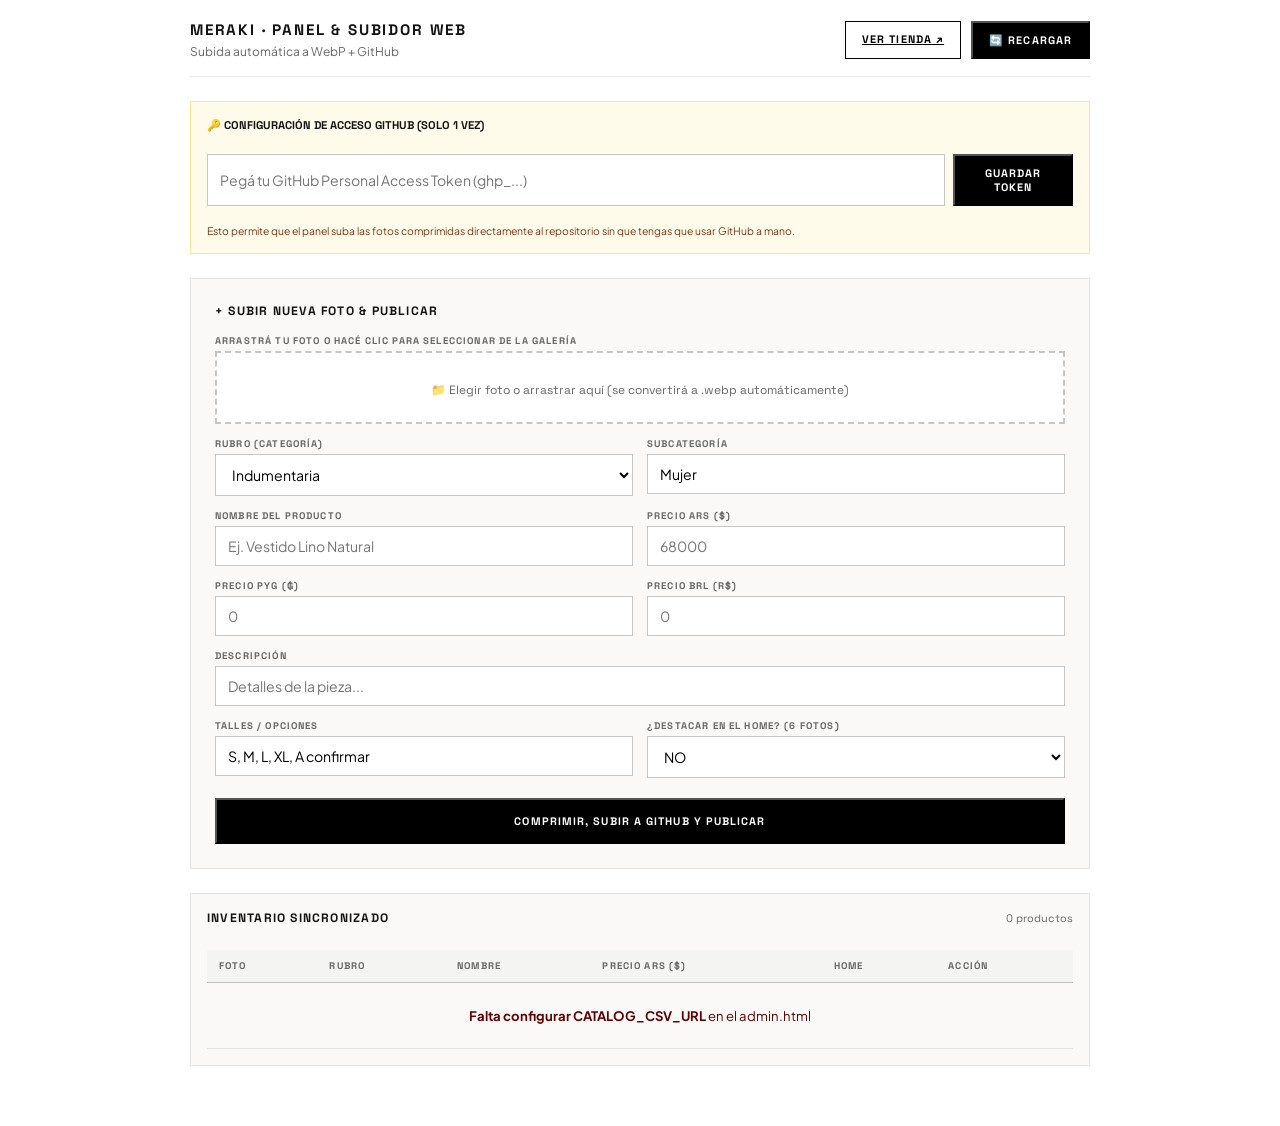
==== admin.html @ d713f6f5 "Update admin.html" ====
<!DOCTYPE html>
<html lang="es">
<head>
    <meta charset="UTF-8">
    <meta name="viewport" content="width=device-width, initial-scale=1.0, maximum-scale=1.0, user-scalable=no, viewport-fit=cover">
    <title>MeraKi Admin | Panel de Control &amp; Subidor de Fotos</title>
    <meta name="robots" content="noindex, nofollow">

    <link rel="preconnect" href="https://fonts.googleapis.com">
    <link rel="preconnect" href="https://fonts.gstatic.com" crossorigin>
    <link href="https://fonts.googleapis.com/css2?family=Plus+Jakarta+Sans:wght@400;500;600;700;800&family=Space+Grotesk:wght@500;600;700&display=swap" rel="stylesheet">

    <style>
        :root {
            --bg-canvas: #FFFFFF;
            --bg-gallery: #F4F4F3;
            --bg-ivory: #FAF9F7;
            --ink-black: #000000;
            --ink-primary: #141414;
            --ink-muted: #666666;
            --ink-light: #949494;
            --meraki-vino: #600000;
            --hairline: rgba(0, 0, 0, 0.09);
            --hairline-strong: rgba(0, 0, 0, 0.22);
            --font-sans: 'Plus Jakarta Sans', -apple-system, sans-serif;
            --font-mono: 'Space Grotesk', monospace;
            --ease-luxury: cubic-bezier(0.16, 1, 0.3, 1);
        }

        *, *::before, *::after { margin: 0; padding: 0; box-sizing: border-box; }

        body {
            font-family: var(--font-sans);
            background-color: var(--bg-canvas);
            color: var(--ink-primary);
            min-height: 100vh;
            padding: 20px 14px 60px;
        }

        .admin-shell {
            max-width: 900px;
            margin: 0 auto;
            display: flex;
            flex-direction: column;
            gap: 24px;
        }

        .admin-header {
            display: flex;
            align-items: center;
            justify-content: space-between;
            border-bottom: 1px solid var(--hairline);
            padding-bottom: 16px;
        }

        .admin-title {
            font-family: var(--font-mono);
            font-size: 0.95rem;
            font-weight: 700;
            letter-spacing: 0.12em;
            text-transform: uppercase;
        }

        .admin-actions-top { display: flex; gap: 10px; }

        .btn-admin-action {
            font-family: var(--font-mono);
            font-size: 0.68rem;
            font-weight: 700;
            letter-spacing: 0.1em;
            text-transform: uppercase;
            padding: 10px 16px;
            background: var(--ink-black);
            color: #FFFFFF;
            cursor: pointer;
            transition: background 0.2s;
        }
        .btn-admin-action:hover { background: var(--meraki-vino); }
        .btn-admin-outline {
            background: transparent;
            color: var(--ink-black);
            border: 1px solid var(--ink-black);
        }
        .btn-admin-outline:hover { background: var(--bg-gallery); }

        .admin-card {
            background: var(--bg-ivory);
            border: 1px solid var(--hairline);
            padding: 24px;
            display: flex;
            flex-direction: column;
            gap: 16px;
        }

        .form-grid-admin {
            display: grid;
            grid-template-columns: 1fr;
            gap: 14px;
        }
        @media (min-width: 640px) {
            .form-grid-admin { grid-template-columns: 1fr 1fr; }
        }
        .form-group-full { grid-column: 1 / -1; }

        .admin-label {
            font-family: var(--font-mono);
            font-size: 0.60rem;
            font-weight: 700;
            letter-spacing: 0.12em;
            text-transform: uppercase;
            color: var(--ink-muted);
            margin-bottom: 4px;
            display: block;
        }

        .admin-input {
            width: 100%;
            border: 1px solid var(--hairline-strong);
            background: #FFFFFF;
            padding: 10px 12px;
            font-family: var(--font-sans);
            font-size: 0.88rem;
            color: var(--ink-black);
            outline: none;
        }
        .admin-input:focus { border-color: var(--meraki-vino); }

        /* ARRASTRADOR DE FOTOS (DROPZONE) */
        .dropzone-box {
            border: 2px dashed var(--hairline-strong);
            background: #FFFFFF;
            padding: 24px;
            text-align: center;
            cursor: pointer;
            position: relative;
            transition: border-color 0.2s, background 0.2s;
        }
        .dropzone-box:hover { border-color: var(--ink-black); background: var(--bg-gallery); }
        .dropzone-box input[type="file"] {
            position: absolute; inset: 0; opacity: 0; cursor: pointer; width: 100%; height: 100%;
        }

        .products-table-wrap { width: 100%; overflow-x: auto; }
        .admin-table { width: 100%; border-collapse: collapse; font-size: 0.82rem; text-align: left; }
        .admin-table th {
            font-family: var(--font-mono); font-size: 0.60rem; letter-spacing: 0.12em; text-transform: uppercase;
            background: var(--bg-gallery); color: var(--ink-muted); padding: 10px 12px; border-bottom: 1px solid var(--hairline-strong);
        }
        .admin-table td { padding: 12px; border-bottom: 1px solid var(--hairline); vertical-align: middle; }
        .thumb-preview { width: 44px; height: 56px; object-fit: cover; background: var(--bg-gallery); }
        .table-input { border: 1px solid transparent; background: transparent; font-family: inherit; font-size: inherit; color: inherit; width: 100%; padding: 4px; }
        .table-input:focus { background: #FFFFFF; border-color: var(--meraki-vino); outline: none; }

        .toast-msg {
            position: fixed; bottom: 20px; right: 20px; background: var(--ink-black); color: #FFFFFF;
            padding: 12px 20px; font-family: var(--font-mono); font-size: 0.70rem; font-weight: 700;
            letter-spacing: 0.1em; text-transform: uppercase; z-index: 9999; opacity: 0; transform: translateY(15px); transition: all 0.25s ease;
        }
        .toast-msg.show { opacity: 1; transform: translateY(0); }
    </style>
</head>
<body>

    <main class="admin-shell">
        <header class="admin-header">
            <div>
                <h1 class="admin-title">MeraKi · Panel &amp; Subidor Web</h1>
                <span style="font-size: 0.75rem; color: var(--ink-muted);">Subida automática a WebP + GitHub</span>
            </div>
            <div class="admin-actions-top">
                <a href="index.html" class="btn-admin-action btn-admin-outline" target="_blank">Ver Tienda ↗</a>
                <button class="btn-admin-action" onclick="fetchCatalogData()">🔄 Recargar</button>
            </div>
        </header>

        <!-- CONFIGURACIÓN DE TOKEN (SE GUARDA EN EL NAVEGADOR DE LA DUEÑA) -->
        <section class="admin-card" style="padding: 16px; background: #FFFBEB; border-color: #FDE68A;">
            <h3 style="font-family: var(--font-mono); font-size: 0.70rem; text-transform: uppercase; margin-bottom: 6px;">🔑 Configuración de Acceso GitHub (Solo 1 vez)</h3>
            <div style="display: flex; gap: 8px;">
                <input type="password" id="ghTokenInput" class="admin-input" placeholder="Pegá tu GitHub Personal Access Token (ghp_...)" style="background: #FFFFFF;">
                <button class="btn-admin-action" onclick="saveGhToken()">Guardar Token</button>
            </div>
            <span style="font-size: 0.65rem; color: #78350F; margin-top: 2px; display: block;">Esto permite que el panel suba las fotos comprimidas directamente al repositorio sin que tengas que usar GitHub a mano.</span>
        </section>

        <!-- FORMULARIO CON ARRASTRADOR DE FOTOS Y COMPRESIÓN A WEBP -->
        <section class="admin-card">
            <h2 style="font-family: var(--font-mono); font-size: 0.76rem; letter-spacing: 0.1em; text-transform: uppercase;">+ Subir Nueva Foto &amp; Publicar</h2>
            
            <form id="addProductForm" class="form-grid-admin" onsubmit="handleUploadAndPublish(event)">
                
                <!-- ZONA DE ARRASTRE DE FOTO -->
                <div class="form-group-full">
                    <label class="admin-label">Arrastrá tu foto o hacé clic para seleccionar de la galería</label>
                    <div class="dropzone-box" id="dropzoneBox">
                        <input type="file" id="imageFilePicker" accept="image/*" onchange="handleImageSelected(this)" required>
                        <span id="dropzoneText" style="font-family: var(--font-mono); font-size: 0.75rem; color: var(--ink-muted);">📁 Elegir foto o arrastrar aquí (se convertirá a .webp automáticamente)</span>
                    </div>
                    <!-- Vista previa -->
                    <div id="previewContainer" style="margin-top: 10px; display: none; align-items: center; gap: 12px;">
                        <img id="imagePreview" src="" alt="Preview" style="width: 60px; height: 75px; object-fit: cover; border: 1px solid var(--hairline);">
                        <span id="previewFileInfo" style="font-family: var(--font-mono); font-size: 0.70rem; color: var(--ink-primary);"></span>
                    </div>
                </div>

                <div>
                    <label class="admin-label">Rubro (Categoría)</label>
                    <select id="newRubro" class="admin-input" onchange="updateSubcatOptions()">
                        <option value="Indumentaria">Indumentaria</option>
                        <option value="Deco & Home">Deco & Home</option>
                        <option value="Bazar">Bazar</option>
                        <option value="Aromas">Aromas</option>
                    </select>
                </div>
                <div>
                    <label class="admin-label">Subcategoría</label>
                    <input type="text" id="newSubcat" class="admin-input" placeholder="Mujer / Hogar / etc." value="Mujer" required>
                </div>
                <div>
                    <label class="admin-label">Nombre del Producto</label>
                    <input type="text" id="newNombre" class="admin-input" placeholder="Ej. Vestido Lino Natural" required>
                </div>
                <div>
                    <label class="admin-label">Precio ARS ($)</label>
                    <input type="number" id="newArs" class="admin-input" placeholder="68000">
                </div>
                <div>
                    <label class="admin-label">Precio PYG (₲)</label>
                    <input type="number" id="newPyg" class="admin-input" placeholder="0">
                </div>
                <div>
                    <label class="admin-label">Precio BRL (R$)</label>
                    <input type="number" id="newBrl" class="admin-input" placeholder="0">
                </div>
                <div class="form-group-full">
                    <label class="admin-label">Descripción</label>
                    <input type="text" id="newDesc" class="admin-input" placeholder="Detalles de la pieza...">
                </div>
                <div>
                    <label class="admin-label">Talles / Opciones</label>
                    <input type="text" id="newTalles" class="admin-input" value="S, M, L, XL, A confirmar">
                </div>
                <div>
                    <label class="admin-label">¿Destacar en el Home? (6 fotos)</label>
                    <select id="newHome" class="admin-input">
                        <option value="NO">NO</option>
                        <option value="SI">SÍ (Mostrar en Home)</option>
                    </select>
                </div>

                <div class="form-group-full" style="margin-top: 6px;">
                    <button type="submit" id="publishBtn" class="btn-admin-action" style="width: 100%; padding: 14px;">Comprimir, Subir a GitHub y Publicar</button>
                </div>
            </form>
        </section>

        <!-- LISTADO DE PRODUCTOS EXISTENTES -->
        <section class="admin-card" style="padding: 16px;">
            <div style="display: flex; justify-content: space-between; align-items: center; margin-bottom: 8px;">
                <h2 style="font-family: var(--font-mono); font-size: 0.76rem; letter-spacing: 0.1em; text-transform: uppercase;">Inventario Sincronizado</h2>
                <span id="productCounter" style="font-family: var(--font-mono); font-size: 0.68rem; color: var(--ink-muted);">0 productos</span>
            </div>
            <div class="products-table-wrap">
                <table class="admin-table">
                    <thead>
                        <tr>
                            <th>Foto</th>
                            <th>Rubro</th>
                            <th>Nombre</th>
                            <th>Precio ARS ($)</th>
                            <th>Home</th>
                            <th>Acción</th>
                        </tr>
                    </thead>
                    <tbody id="adminTableBody">
                        <tr><td colspan="6" style="text-align: center; padding: 24px; color: var(--ink-muted);">Cargando inventario...</td></tr>
                    </tbody>
                </table>
            </div>
        </section>
    </main>

    <div class="toast-msg" id="adminToast">Acción realizada con éxito</div>

    <script>
        // CONFIGURACIÓN: Pegá acá tu enlace CSV de Google Sheets (pestaña MERAKI WEB)
        const CATALOG_CSV_URL = "";

        const GH_CONFIG = {
            owner: "linkuniversal",
            repo: "meraki_web",
            branch: "main"
        };

        let catalogData = [];
        let selectedFileBlob = null;
        let compressedWebpBase64 = null;
        let generatedGithubPath = "";

        window.addEventListener('DOMContentLoaded', () => {
            const savedToken = localStorage.getItem('meraki_gh_token') || '';
            if (savedToken) document.getElementById('ghTokenInput').value = savedToken;
            fetchCatalogData();
        });

        function saveGhToken() {
            const token = document.getElementById('ghTokenInput').value.trim();
            localStorage.setItem('meraki_gh_token', token);
            showToast("Token de GitHub guardado con éxito");
        }

        // COMPRESIÓN AUTOMÁTICA EN CLIENTE A .WEBP (MÁX 1400PX, CALIDAD 82)
        function handleImageSelected(input) {
            const file = input.files[0];
            if (!file) return;

            const reader = new FileReader();
            reader.onload = function(e) {
                const img = new Image();
                img.onload = function() {
                    const canvas = document.createElement('canvas');
                    let width = img.width;
                    let height = img.height;
                    const maxDim = 1400;

                    if (width > maxDim || height > maxDim) {
                        if (width > height) {
                            height = Math.round((height * maxDim) / width);
                            width = maxDim;
                        } else {
                            width = Math.round((width * maxDim) / height);
                            height = maxDim;
                        }
                    }

                    canvas.width = width;
                    canvas.height = height;
                    const ctx = canvas.getContext('2d');
                    ctx.drawImage(img, 0, 0, width, height);

                    // Convertir a WebP con calidad 0.82
                    const dataUrl = canvas.toDataURL('image/webp', 0.82);
                    compressedWebpBase64 = dataUrl.split(',')[1];

                    // Mostrar vista previa
                    const preview = document.getElementById('imagePreview');
                    preview.src = dataUrl;
                    document.getElementById('previewContainer').style.display = 'flex';
                    
                    const sizeKb = Math.round((compressedWebpBase64.length * 3) / 4 / 1024);
                    document.getElementById('previewFileInfo').innerText = `${file.name} ➔ Optimizado a .webp (~${sizeKb} KB)`;
                    document.getElementById('dropzoneText').innerText = '✓ Foto procesada y lista para subir';
                };
                img.src = e.target.result;
            };
            reader.readAsDataURL(file);
        }

        function updateSubcatOptions() {
            const rubro = document.getElementById('newRubro').value;
            const subInput = document.getElementById('newSubcat');
            if (rubro === 'Indumentaria') subInput.value = 'Mujer';
            else if (rubro === 'Deco & Home') subInput.value = 'Hogar';
            else if (rubro === 'Bazar') subInput.value = 'Mesa & Cocina';
            else if (rubro === 'Aromas') subInput.value = 'Ritual & Sahumado';
        }

        async function handleUploadAndPublish(e) {
            e.preventDefault();
            const token = localStorage.getItem('meraki_gh_token');
            if (!token) {
                alert("Por favor configurá y guardá tu Token de GitHub arriba antes de subir fotos.");
                return;
            }
            if (!compressedWebpBase64) {
                alert("Seleccioná una imagen primero.");
                return;
            }

            const btn = document.getElementById('publishBtn');
            btn.innerText = "SUBIENDO FOTO A GITHUB...";
            btn.disabled = true;

            const rubro = document.getElementById('newRubro').value;
            const subcat = document.getElementById('newSubcat').value.trim().toLowerCase();
            const nombre = document.getElementById('newNombre').value.trim();
            const cleanFilename = nombre.toLowerCase().replace(/\s+/g, '-').replace(/[^a-z0-9\-_]/g, '') + '-' + Date.now() + '.webp';

            let folderPath = 'media/indumentaria/mujer/';
            if (rubro === 'Indumentaria') {
                folderPath = subcat.includes('hombre') ? 'media/indumentaria/hombre/' : 'media/indumentaria/mujer/';
            } else if (rubro === 'Deco & Home') folderPath = 'media/deco-home/';
            else if (rubro === 'Bazar') folderPath = 'media/bazar/';
            else if (rubro === 'Aromas') folderPath = 'media/aromas/';

            const fullGithubPath = folderPath + cleanFilename;

            try {
                // 1. Subir a GitHub vía API
                const ghUrl = `https://api.github.com/repos/${GH_CONFIG.owner}/${GH_CONFIG.repo}/contents/${fullGithubPath}`;
                const ghRes = await fetch(ghUrl, {
                    method: 'PUT',
                    headers: {
                        'Authorization': `token ${token}`,
                        'Content-Type': 'application/json'
                    },
                    body: JSON.stringify({
                        message: `Admin upload: ${nombre}`,
                        content: compressedWebpBase64,
                        branch: GH_CONFIG.branch
                    })
                });

                if (!ghRes.ok) throw new Error('Error al subir a GitHub. Verificá tu token.');

                // 2. Agregar a la tabla local de catálogo
                const newRow = [
                    rubro,
                    document.getElementById('newSubcat').value.trim(),
                    nombre,
                    document.getElementById('newArs').value,
                    document.getElementById('newPyg').value,
                    document.getElementById('newBrl').value,
                    document.getElementById('newDesc').value,
                    fullGithubPath,
                    '',
                    document.getElementById('newTalles').value,
                    document.getElementById('newHome').value
                ];

                catalogData.push(newRow);
                renderTable();
                document.getElementById('addProductForm').reset();
                document.getElementById('previewContainer').style.display = 'none';
                document.getElementById('dropzoneText').innerText = '✓ Foto elegida o arrastrar aquí';
                showToast("¡Foto comprimida, subida a GitHub y publicada!");

            } catch (err) {
                alert("Error: " + err.message);
            } finally {
                btn.innerText = "Comprimir, Subir a GitHub y Publicar";
                btn.disabled = false;
            }
        }

        async function fetchCatalogData() {
            if (!CATALOG_CSV_URL) {
                document.getElementById('adminTableBody').innerHTML = `<tr><td colspan="6" style="text-align: center; padding: 24px; color: var(--meraki-vino);"><b>Falta configurar CATALOG_CSV_URL</b> en el admin.html</td></tr>`;
                return;
            }
            try {
                const res = await fetch(CATALOG_CSV_URL + '&cacheBuster=' + Date.now());
                const text = await res.text();
                catalogData = parseCSV(text);
                renderTable();
            } catch(e) {
                document.getElementById('adminTableBody').innerHTML = `<tr><td colspan="6" style="text-align: center; padding: 24px; color: var(--meraki-vino);">Error al conectar con Google Sheets.</td></tr>`;
            }
        }

        function renderTable() {
            const tbody = document.getElementById('adminTableBody');
            const counter = document.getElementById('productCounter');
            
            if (catalogData.length <= 1) {
                tbody.innerHTML = `<tr><td colspan="6" style="text-align: center; padding: 24px; color: var(--ink-muted);">No hay productos registrados todavía.</td></tr>`;
                counter.innerText = '0 productos';
                return;
            }

            const rows = catalogData.slice(1);
            counter.innerText = `${rows.length} productos`;

            tbody.innerHTML = rows.map((row, idx) => {
                const rubro = row[0] || '';
                const nombre = row[2] || '';
                const precio = row[3] || '';
                const foto = row[7] || '';
                const home = row[10] || 'NO';
                const resolvedImg = foto.startsWith('http') ? foto : `https://raw.githubusercontent.com/${GH_CONFIG.owner}/${GH_CONFIG.repo}/${GH_CONFIG.branch}/${foto}`;

                return `
                    <tr>
                        <td><img src="${resolvedImg}" class="thumb-preview" onerror="this.src='chica1.webp'"></td>
                        <td style="font-family: var(--font-mono); font-size: 0.65rem; text-transform: uppercase;">${rubro}</td>
                        <td><input type="text" class="table-input" value="${nombre}" onchange="updateCell(${idx + 1}, 2, this.value)"></td>
                        <td><input type="number" class="table-input" value="${precio}" onchange="updateCell(${idx + 1}, 3, this.value)" style="font-family:var(--font-mono);"></td>
                        <td>
                            <select class="table-input" onchange="updateCell(${idx + 1}, 10, this.value)" style="font-family:var(--font-mono);">
                                <option value="SI" ${home.toUpperCase() === 'SI' ? 'selected' : ''}>SÍ</option>
                                <option value="NO" ${home.toUpperCase() !== 'SI' ? 'selected' : ''}>NO</option>
                            </select>
                        </td>
                        <td><button class="btn-admin-outline" style="padding: 4px 8px; font-size: 0.58rem;" onclick="deleteRow(${idx + 1})">Eliminar</button></td>
                    </tr>
                `;
            }).join('');
        }

        function updateCell(rowIdx, colIdx, val) {
            if (catalogData[rowIdx]) {
                catalogData[rowIdx][colIdx] = val;
                showToast("Cambio guardado en memoria");
            }
        }

        function deleteRow(rowIdx) {
            if (confirm("¿Eliminar este producto de la lista?")) {
                catalogData.splice(rowIdx, 1);
                renderTable();
                showToast("Producto eliminado");
            }
        }

        function showToast(msg) {
            const t = document.getElementById('adminToast');
            t.innerText = msg;
            t.classList.add('show');
            setTimeout(() => t.classList.remove('show'), 2500);
        }
    </script>
</body>
</html>
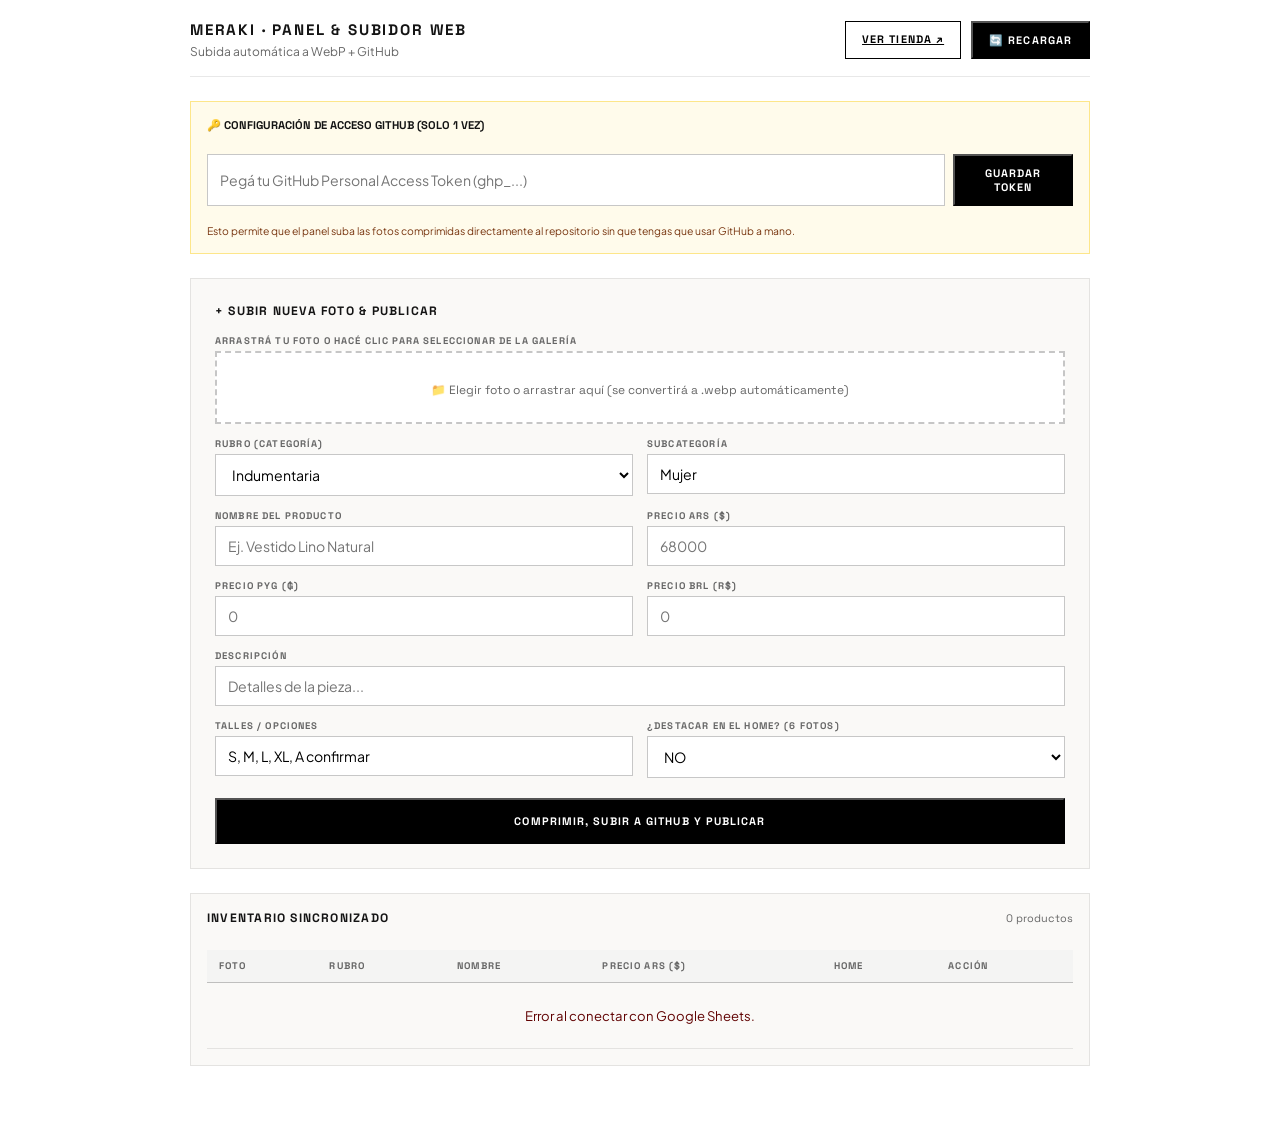
==== commit f1413d53: "Update admin.html" ====
--- a/admin.html
+++ b/admin.html
@@ -284,7 +284,7 @@
 
     <script>
         // CONFIGURACIÓN: Pegá acá tu enlace CSV de Google Sheets (pestaña MERAKI WEB)
-        const CATALOG_CSV_URL = "";
+        const CATALOG_CSV_URL = "https://docs.google.com/spreadsheets/d/e/2PACX-1vSCgumzTKh4vjuCvuVdCPvgAyZyg_yYtaatwPvlJGbzpjz96tokUttkgTSE5_oHc0weHP3dEEyDwoj5/pub?gid=0&single=true&output=csv";
 
         const GH_CONFIG = {
             owner: "linkuniversal",
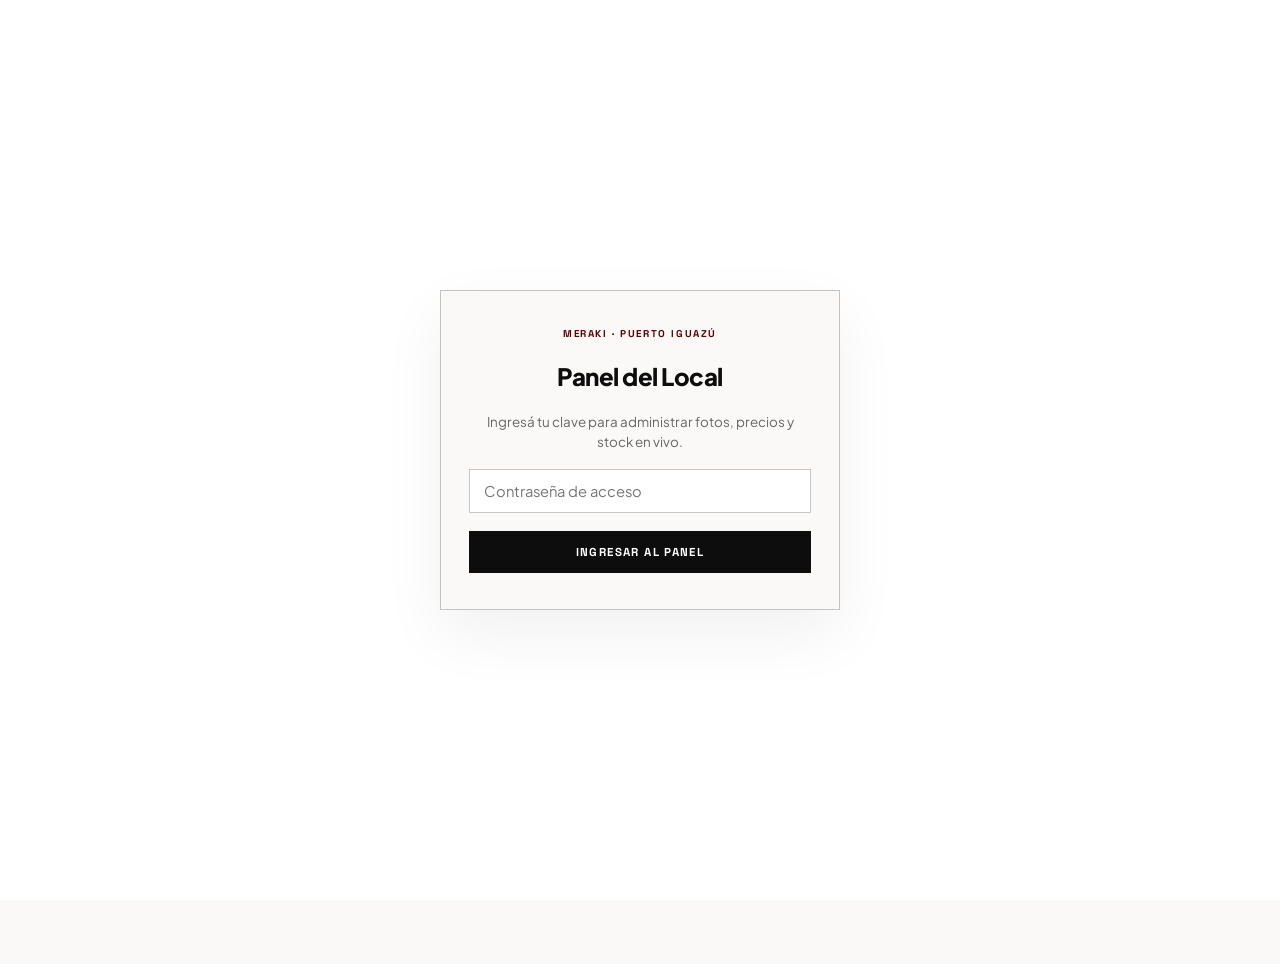
==== commit 28cb6adf: "Update admin.html" ====
--- a/admin.html
+++ b/admin.html
@@ -3,8 +3,9 @@
 <head>
     <meta charset="UTF-8">
     <meta name="viewport" content="width=device-width, initial-scale=1.0, maximum-scale=1.0, user-scalable=no, viewport-fit=cover">
-    <title>MeraKi Admin | Panel de Control &amp; Subidor de Fotos</title>
+    <title>MeraKi Atelier | Panel de Productos</title>
     <meta name="robots" content="noindex, nofollow">
+    <meta name="theme-color" content="#FFFFFF">
 
     <link rel="preconnect" href="https://fonts.googleapis.com">
     <link rel="preconnect" href="https://fonts.gstatic.com" crossorigin>
@@ -13,510 +14,1079 @@
     <style>
         :root {
             --bg-canvas: #FFFFFF;
-            --bg-gallery: #F4F4F3;
             --bg-ivory: #FAF9F7;
-            --ink-black: #000000;
-            --ink-primary: #141414;
+            --bg-gallery: #F3F2F0;
+            --ink-black: #0D0D0D;
             --ink-muted: #666666;
-            --ink-light: #949494;
             --meraki-vino: #600000;
+            --meraki-sky: #C3D6FF;
             --hairline: rgba(0, 0, 0, 0.09);
             --hairline-strong: rgba(0, 0, 0, 0.22);
             --font-sans: 'Plus Jakarta Sans', -apple-system, sans-serif;
             --font-mono: 'Space Grotesk', monospace;
-            --ease-luxury: cubic-bezier(0.16, 1, 0.3, 1);
-        }
-
-        *, *::before, *::after { margin: 0; padding: 0; box-sizing: border-box; }
+            --ease: cubic-bezier(0.16, 1, 0.3, 1);
+        }
+
+        *, *::before, *::after { margin: 0; padding: 0; box-sizing: border-box; -webkit-tap-highlight-color: transparent; }
 
         body {
             font-family: var(--font-sans);
-            background-color: var(--bg-canvas);
-            color: var(--ink-primary);
+            background: var(--bg-ivory);
+            color: var(--ink-black);
             min-height: 100vh;
-            padding: 20px 14px 60px;
-        }
-
-        .admin-shell {
-            max-width: 900px;
-            margin: 0 auto;
+            line-height: 1.45;
+            padding-bottom: 64px;
+        }
+
+        button { font-family: inherit; border: none; background: none; cursor: pointer; color: inherit; }
+        input, select, textarea { font-family: inherit; }
+
+        /* =========================================================
+           LOGIN BOUTIQUE (PANTALLA DE ACCESO SIMPLE PARA EL CLIENTE)
+           ========================================================= */
+        .login-screen {
+            min-height: 100vh;
+            display: flex;
+            align-items: center;
+            justify-content: center;
+            padding: 20px;
+            background: #FFFFFF;
+        }
+
+        .login-card {
+            width: min(400px, 100%);
+            border: 1px solid var(--hairline-strong);
+            background: var(--bg-ivory);
+            padding: 36px 28px;
             display: flex;
             flex-direction: column;
-            gap: 24px;
-        }
-
-        .admin-header {
-            display: flex;
-            align-items: center;
-            justify-content: space-between;
-            border-bottom: 1px solid var(--hairline);
-            padding-bottom: 16px;
-        }
-
-        .admin-title {
+            gap: 18px;
+            text-align: center;
+            box-shadow: 0 24px 60px rgba(0, 0, 0, 0.06);
+        }
+
+        .login-kicker {
             font-family: var(--font-mono);
-            font-size: 0.95rem;
+            font-size: 0.62rem;
+            font-weight: 700;
+            letter-spacing: 0.16em;
+            text-transform: uppercase;
+            color: var(--meraki-vino);
+        }
+
+        .login-title { font-size: 1.5rem; font-weight: 800; letter-spacing: -0.02em; }
+
+        .input-clean {
+            width: 100%;
+            border: 1px solid var(--hairline-strong);
+            background: #FFFFFF;
+            padding: 12px 14px;
+            font-size: 0.92rem;
+            color: var(--ink-black);
+            outline: none;
+            transition: border-color 0.2s;
+        }
+        .input-clean:focus { border-color: var(--meraki-vino); }
+
+        .btn-black {
+            background: var(--ink-black);
+            color: #FFFFFF;
+            font-family: var(--font-mono);
+            font-size: 0.72rem;
             font-weight: 700;
             letter-spacing: 0.12em;
             text-transform: uppercase;
-        }
-
-        .admin-actions-top { display: flex; gap: 10px; }
-
-        .btn-admin-action {
+            padding: 14px 20px;
+            display: inline-flex;
+            align-items: center;
+            justify-content: center;
+            gap: 8px;
+            transition: background 0.2s, transform 0.15s;
+        }
+        .btn-black:hover { background: var(--meraki-vino); }
+        .btn-black:active { transform: scale(0.98); }
+
+        .btn-outline {
+            border: 1px solid var(--hairline-strong);
+            background: #FFFFFF;
+            color: var(--ink-black);
             font-family: var(--font-mono);
             font-size: 0.68rem;
             font-weight: 700;
-            letter-spacing: 0.1em;
+            letter-spacing: 0.08em;
             text-transform: uppercase;
-            padding: 10px 16px;
-            background: var(--ink-black);
+            padding: 10px 14px;
+            display: inline-flex;
+            align-items: center;
+            justify-content: center;
+            gap: 6px;
+        }
+        .btn-outline:hover { border-color: var(--ink-black); background: var(--bg-gallery); }
+
+        /* =========================================================
+           BARRA SUPERIOR DEL PANEL
+           ========================================================= */
+        .admin-topbar {
+            position: sticky;
+            top: 0;
+            z-index: 40;
+            background: rgba(255, 255, 255, 0.96);
+            backdrop-filter: blur(12px);
+            border-bottom: 1px solid var(--hairline);
+            padding: 12px clamp(14px, 3vw, 32px);
+        }
+
+        .topbar-inner {
+            max-width: 1320px;
+            margin: 0 auto;
+            display: flex;
+            flex-wrap: wrap;
+            align-items: center;
+            justify-content: space-between;
+            gap: 12px;
+        }
+
+        .brand-row { display: flex; align-items: center; gap: 12px; }
+        .brand-badge {
+            background: var(--meraki-vino);
             color: #FFFFFF;
-            cursor: pointer;
-            transition: background 0.2s;
-        }
-        .btn-admin-action:hover { background: var(--meraki-vino); }
-        .btn-admin-outline {
-            background: transparent;
-            color: var(--ink-black);
-            border: 1px solid var(--ink-black);
-        }
-        .btn-admin-outline:hover { background: var(--bg-gallery); }
-
-        .admin-card {
-            background: var(--bg-ivory);
-            border: 1px solid var(--hairline);
-            padding: 24px;
+            font-family: var(--font-mono);
+            font-size: 0.62rem;
+            font-weight: 700;
+            letter-spacing: 0.12em;
+            padding: 4px 10px;
+            text-transform: uppercase;
+        }
+
+        .live-pill {
+            display: inline-flex;
+            align-items: center;
+            gap: 6px;
+            font-family: var(--font-mono);
+            font-size: 0.64rem;
+            font-weight: 700;
+            color: #15803D;
+            background: #DCFCE7;
+            padding: 4px 10px;
+            text-transform: uppercase;
+        }
+
+        .topbar-actions { display: flex; flex-wrap: wrap; align-items: center; gap: 8px; }
+
+        /* =========================================================
+           ÁREA PRINCIPAL & CONTROLES
+           ========================================================= */
+        .admin-main {
+            max-width: 1320px;
+            margin: 0 auto;
+            padding: 20px clamp(14px, 3vw, 32px);
             display: flex;
             flex-direction: column;
-            gap: 16px;
-        }
-
-        .form-grid-admin {
+            gap: 20px;
+        }
+
+        .quick-drop-banner {
+            background: #FFFFFF;
+            border: 2px dashed var(--hairline-strong);
+            padding: 22px;
+            text-align: center;
+            position: relative;
+            cursor: pointer;
+            transition: border-color 0.2s, background 0.2s;
+        }
+        .quick-drop-banner:hover { border-color: var(--meraki-vino); background: #FFFDFB; }
+        .quick-drop-banner input[type="file"] {
+            position: absolute; inset: 0; opacity: 0; cursor: pointer; width: 100%; height: 100%;
+        }
+
+        .toolbar-row {
+            display: flex;
+            flex-direction: column;
+            gap: 12px;
+        }
+        @media (min-width: 820px) {
+            .toolbar-row { flex-direction: row; align-items: center; justify-content: space-between; }
+        }
+
+        .filter-pills {
+            display: flex;
+            gap: 8px;
+            overflow-x: auto;
+            padding-bottom: 4px;
+            scrollbar-width: none;
+        }
+        .filter-pills::-webkit-scrollbar { display: none; }
+
+        .pill-btn {
+            font-family: var(--font-mono);
+            font-size: 0.64rem;
+            font-weight: 700;
+            letter-spacing: 0.08em;
+            text-transform: uppercase;
+            padding: 8px 14px;
+            background: #FFFFFF;
+            border: 1px solid var(--hairline-strong);
+            white-space: nowrap;
+        }
+        .pill-btn.active { background: var(--ink-black); color: #FFFFFF; border-color: var(--ink-black); }
+
+        .search-box {
+            width: 100%;
+            max-width: 340px;
+            border: 1px solid var(--hairline-strong);
+            background: #FFFFFF;
+            padding: 9px 14px;
+            font-size: 0.86rem;
+            outline: none;
+        }
+
+        /* =========================================================
+           GRILLA VISUAL DE TARJETAS CON MINIATURAS GRANDES
+           ========================================================= */
+        .cards-grid {
             display: grid;
-            grid-template-columns: 1fr;
+            grid-template-columns: repeat(2, minmax(0, 1fr));
             gap: 14px;
         }
-        @media (min-width: 640px) {
-            .form-grid-admin { grid-template-columns: 1fr 1fr; }
-        }
-        .form-group-full { grid-column: 1 / -1; }
-
-        .admin-label {
+        @media (min-width: 720px) { .cards-grid { grid-template-columns: repeat(3, minmax(0, 1fr)); gap: 18px; } }
+        @media (min-width: 1080px) { .cards-grid { grid-template-columns: repeat(4, minmax(0, 1fr)); gap: 20px; } }
+
+        .prod-card {
+            background: #FFFFFF;
+            border: 1px solid var(--hairline);
+            display: flex;
+            flex-direction: column;
+            justify-content: space-between;
+            transition: transform 0.2s var(--ease), box-shadow 0.2s;
+        }
+        .prod-card:hover { transform: translateY(-2px); box-shadow: 0 12px 28px rgba(0, 0, 0, 0.06); }
+        .prod-card.is-hidden { opacity: 0.55; }
+
+        .prod-thumb-wrap {
+            position: relative;
+            width: 100%;
+            aspect-ratio: 3 / 4;
+            background: var(--bg-gallery);
+            overflow: hidden;
+            cursor: pointer;
+        }
+        .prod-thumb-wrap img { width: 100%; height: 100%; object-fit: cover; object-position: center 15%; display: block; }
+
+        .badge-home {
+            position: absolute; top: 8px; left: 8px;
+            background: var(--meraki-vino); color: #FFFFFF;
+            font-family: var(--font-mono); font-size: 0.54rem; font-weight: 700;
+            padding: 3px 7px; letter-spacing: 0.08em; text-transform: uppercase;
+        }
+        .badge-paused {
+            position: absolute; top: 8px; right: 8px;
+            background: rgba(0, 0, 0, 0.78); color: #FFFFFF;
+            font-family: var(--font-mono); font-size: 0.54rem; font-weight: 700;
+            padding: 3px 7px; text-transform: uppercase;
+        }
+
+        .prod-body { padding: 12px; display: flex; flex-direction: column; gap: 5px; flex: 1; }
+        .prod-kicker { font-family: var(--font-mono); font-size: 0.56rem; color: var(--ink-muted); text-transform: uppercase; letter-spacing: 0.08em; }
+        .prod-name { font-size: 0.88rem; font-weight: 700; line-height: 1.25; }
+        .prod-price { font-family: var(--font-mono); font-size: 0.84rem; font-weight: 700; color: var(--meraki-vino); margin-top: 2px; }
+
+        .swatch-mini-row { display: flex; align-items: center; flex-wrap: wrap; gap: 4px; margin-top: 4px; }
+        .swatch-dot { width: 11px; height: 11px; border-radius: 50%; border: 1px solid rgba(0, 0, 0, 0.22); }
+
+        .prod-actions {
+            display: grid;
+            grid-template-columns: 1fr auto auto;
+            border-top: 1px solid var(--hairline);
+        }
+        .act-btn {
+            padding: 9px 10px;
             font-family: var(--font-mono);
             font-size: 0.60rem;
             font-weight: 700;
-            letter-spacing: 0.12em;
+            text-transform: uppercase;
+            border-right: 1px solid var(--hairline);
+            transition: background 0.15s;
+        }
+        .act-btn:last-child { border-right: none; }
+        .act-btn:hover { background: var(--bg-gallery); }
+        .act-btn.home-on { background: #FEF2F2; color: var(--meraki-vino); }
+
+        /* =========================================================
+           MODAL EDITOR VISUAL (TÁCTIL, CERO CÓDIGO)
+           ========================================================= */
+        .modal-bg {
+            position: fixed; inset: 0; z-index: 1000;
+            background: rgba(0, 0, 0, 0.58);
+            backdrop-filter: blur(4px);
+            display: none; align-items: center; justify-content: center; padding: 14px;
+        }
+        .modal-bg.open { display: flex; }
+
+        .modal-panel {
+            background: #FFFFFF;
+            width: min(760px, 100%);
+            max-height: 92dvh;
+            overflow-y: auto;
+            display: flex;
+            flex-direction: column;
+            box-shadow: 0 25px 70px rgba(0, 0, 0, 0.28);
+        }
+
+        .modal-head {
+            padding: 16px 22px;
+            border-bottom: 1px solid var(--hairline);
+            display: flex; align-items: center; justify-content: space-between;
+            position: sticky; top: 0; background: #FFFFFF; z-index: 10;
+        }
+
+        .modal-body {
+            padding: 20px 22px;
+            display: grid;
+            grid-template-columns: 1fr;
+            gap: 20px;
+        }
+        @media (min-width: 680px) { .modal-body { grid-template-columns: 220px 1fr; } }
+
+        .editor-photo-col { display: flex; flex-direction: column; gap: 10px; }
+        .editor-photo-preview { width: 100%; aspect-ratio: 3 / 4; object-fit: cover; background: var(--bg-gallery); border: 1px solid var(--hairline); }
+
+        .field-col { display: flex; flex-direction: column; gap: 12px; }
+        .field-row-2 { display: grid; grid-template-columns: 1fr 1fr; gap: 10px; }
+
+        .lbl-mono {
+            font-family: var(--font-mono);
+            font-size: 0.60rem;
+            font-weight: 700;
+            letter-spacing: 0.10em;
             text-transform: uppercase;
             color: var(--ink-muted);
             margin-bottom: 4px;
             display: block;
         }
 
-        .admin-input {
-            width: 100%;
-            border: 1px solid var(--hairline-strong);
-            background: #FFFFFF;
-            padding: 10px 12px;
-            font-family: var(--font-sans);
-            font-size: 0.88rem;
-            color: var(--ink-black);
-            outline: none;
-        }
-        .admin-input:focus { border-color: var(--meraki-vino); }
-
-        /* ARRASTRADOR DE FOTOS (DROPZONE) */
-        .dropzone-box {
-            border: 2px dashed var(--hairline-strong);
-            background: #FFFFFF;
-            padding: 24px;
-            text-align: center;
-            cursor: pointer;
-            position: relative;
-            transition: border-color 0.2s, background 0.2s;
-        }
-        .dropzone-box:hover { border-color: var(--ink-black); background: var(--bg-gallery); }
-        .dropzone-box input[type="file"] {
-            position: absolute; inset: 0; opacity: 0; cursor: pointer; width: 100%; height: 100%;
-        }
-
-        .products-table-wrap { width: 100%; overflow-x: auto; }
-        .admin-table { width: 100%; border-collapse: collapse; font-size: 0.82rem; text-align: left; }
-        .admin-table th {
-            font-family: var(--font-mono); font-size: 0.60rem; letter-spacing: 0.12em; text-transform: uppercase;
-            background: var(--bg-gallery); color: var(--ink-muted); padding: 10px 12px; border-bottom: 1px solid var(--hairline-strong);
-        }
-        .admin-table td { padding: 12px; border-bottom: 1px solid var(--hairline); vertical-align: middle; }
-        .thumb-preview { width: 44px; height: 56px; object-fit: cover; background: var(--bg-gallery); }
-        .table-input { border: 1px solid transparent; background: transparent; font-family: inherit; font-size: inherit; color: inherit; width: 100%; padding: 4px; }
-        .table-input:focus { background: #FFFFFF; border-color: var(--meraki-vino); outline: none; }
-
-        .toast-msg {
-            position: fixed; bottom: 20px; right: 20px; background: var(--ink-black); color: #FFFFFF;
-            padding: 12px 20px; font-family: var(--font-mono); font-size: 0.70rem; font-weight: 700;
-            letter-spacing: 0.1em; text-transform: uppercase; z-index: 9999; opacity: 0; transform: translateY(15px); transition: all 0.25s ease;
-        }
-        .toast-msg.show { opacity: 1; transform: translateY(0); }
+        /* Selector visual de colores */
+        .color-picker-grid { display: flex; flex-wrap: wrap; gap: 6px; margin-bottom: 6px; }
+        .color-chip-pick {
+            display: inline-flex; align-items: center; gap: 5px;
+            padding: 4px 8px; border: 1px solid var(--hairline-strong);
+            font-family: var(--font-mono); font-size: 0.60rem; background: #FFFFFF;
+        }
+        .color-chip-pick.active { border-color: var(--ink-black); background: var(--ink-black); color: #FFFFFF; }
+
+        /* Selector visual de talles */
+        .size-picker-grid { display: flex; flex-wrap: wrap; gap: 5px; margin-bottom: 6px; }
+        .size-chip-pick {
+            padding: 5px 10px; border: 1px solid var(--hairline-strong);
+            font-family: var(--font-mono); font-size: 0.64rem; font-weight: 700; background: #FFFFFF;
+        }
+        .size-chip-pick.active { background: var(--ink-black); color: #FFFFFF; border-color: var(--ink-black); }
+
+        .toggle-row {
+            display: flex; align-items: center; justify-content: space-between;
+            padding: 10px 12px; background: var(--bg-ivory); border: 1px solid var(--hairline);
+            font-size: 0.84rem; font-weight: 600; cursor: pointer;
+        }
+
+        .toast-floating {
+            position: fixed; bottom: 24px; left: 50%; transform: translateX(-50%) translateY(20px);
+            background: var(--ink-black); color: #FFFFFF;
+            padding: 12px 22px; font-family: var(--font-mono); font-size: 0.70rem; font-weight: 700;
+            letter-spacing: 0.08em; text-transform: uppercase; z-index: 9999;
+            opacity: 0; pointer-events: none; transition: all 0.25s var(--ease);
+        }
+        .toast-floating.show { opacity: 1; transform: translateX(-50%) translateY(0); }
     </style>
 </head>
 <body>
 
-    <main class="admin-shell">
-        <header class="admin-header">
-            <div>
-                <h1 class="admin-title">MeraKi · Panel &amp; Subidor Web</h1>
-                <span style="font-size: 0.75rem; color: var(--ink-muted);">Subida automática a WebP + GitHub</span>
-            </div>
-            <div class="admin-actions-top">
-                <a href="index.html" class="btn-admin-action btn-admin-outline" target="_blank">Ver Tienda ↗</a>
-                <button class="btn-admin-action" onclick="fetchCatalogData()">🔄 Recargar</button>
+    <!-- PANTALLA 1: LOGIN SIMPLE -->
+    <section id="loginScreen" class="login-screen">
+        <form class="login-card" onsubmit="attemptLogin(event)">
+            <span class="login-kicker">MeraKi · Puerto Iguazú</span>
+            <h1 class="login-title">Panel del Local</h1>
+            <p style="font-size:0.84rem; color:var(--ink-muted);">Ingresá tu clave para administrar fotos, precios y stock en vivo.</p>
+            <input type="password" id="adminPassInput" class="input-clean" placeholder="Contraseña de acceso" required autocomplete="current-password">
+            <button type="submit" id="loginBtn" class="btn-black" style="width:100%;">Ingresar al Panel</button>
+            <p id="loginErr" style="display:none; color:#B91C1C; font-size:0.78rem; font-weight:600;"></p>
+        </form>
+    </section>
+
+    <!-- PANTALLA 2: PANEL VISUAL -->
+    <div id="dashboardApp" style="display:none;">
+        <header class="admin-topbar">
+            <div class="topbar-inner">
+                <div class="brand-row">
+                    <span class="brand-badge">MeraKi Panel</span>
+                    <span class="live-pill">● En Vivo</span>
+                    <span id="homeCounterBadge" style="font-family:var(--font-mono); font-size:0.68rem; font-weight:700; color:var(--ink-muted);">Home: 0/6</span>
+                </div>
+
+                <div class="topbar-actions">
+                    <button class="btn-outline" onclick="syncGithubPhotos()" id="syncBtn">🔄 Detectar Fotos GitHub</button>
+                    <a href="index.html" target="_blank" class="btn-outline">Ver Tienda ↗</a>
+                    <button class="btn-black" onclick="openNewProductModal()">+ Nueva Prenda</button>
+                    <button class="btn-outline" onclick="logoutAdmin()" title="Cerrar sesión">Salir</button>
+                </div>
             </div>
         </header>
 
-        <!-- CONFIGURACIÓN DE TOKEN (SE GUARDA EN EL NAVEGADOR DE LA DUEÑA) -->
-        <section class="admin-card" style="padding: 16px; background: #FFFBEB; border-color: #FDE68A;">
-            <h3 style="font-family: var(--font-mono); font-size: 0.70rem; text-transform: uppercase; margin-bottom: 6px;">🔑 Configuración de Acceso GitHub (Solo 1 vez)</h3>
-            <div style="display: flex; gap: 8px;">
-                <input type="password" id="ghTokenInput" class="admin-input" placeholder="Pegá tu GitHub Personal Access Token (ghp_...)" style="background: #FFFFFF;">
-                <button class="btn-admin-action" onclick="saveGhToken()">Guardar Token</button>
+        <main class="admin-main">
+            <!-- SUBIDA RÁPIDA MÚLTIPLE -->
+            <div class="quick-drop-banner" id="batchDropBanner">
+                <input type="file" id="batchFileInput" accept="image/*" multiple onchange="handleBatchUpload(this.files)">
+                <div style="font-weight:700; font-size:0.95rem;">📸 Arrastrá 1 o varias fotos juntas aquí para subirlas</div>
+                <div style="font-size:0.78rem; color:var(--ink-muted); margin-top:4px;">Se comprimen automáticamente a formato WebP ultra rápido y aparecen abajo listas para ponerles precio.</div>
             </div>
-            <span style="font-size: 0.65rem; color: #78350F; margin-top: 2px; display: block;">Esto permite que el panel suba las fotos comprimidas directamente al repositorio sin que tengas que usar GitHub a mano.</span>
-        </section>
-
-        <!-- FORMULARIO CON ARRASTRADOR DE FOTOS Y COMPRESIÓN A WEBP -->
-        <section class="admin-card">
-            <h2 style="font-family: var(--font-mono); font-size: 0.76rem; letter-spacing: 0.1em; text-transform: uppercase;">+ Subir Nueva Foto &amp; Publicar</h2>
-            
-            <form id="addProductForm" class="form-grid-admin" onsubmit="handleUploadAndPublish(event)">
-                
-                <!-- ZONA DE ARRASTRE DE FOTO -->
-                <div class="form-group-full">
-                    <label class="admin-label">Arrastrá tu foto o hacé clic para seleccionar de la galería</label>
-                    <div class="dropzone-box" id="dropzoneBox">
-                        <input type="file" id="imageFilePicker" accept="image/*" onchange="handleImageSelected(this)" required>
-                        <span id="dropzoneText" style="font-family: var(--font-mono); font-size: 0.75rem; color: var(--ink-muted);">📁 Elegir foto o arrastrar aquí (se convertirá a .webp automáticamente)</span>
+
+            <!-- BUSCADOR Y FILTROS -->
+            <div class="toolbar-row">
+                <div class="filter-pills" id="filterPills">
+                    <button class="pill-btn active" data-filter="ALL" onclick="setFilter('ALL', this)">Todos</button>
+                    <button class="pill-btn" data-filter="Indumentaria" onclick="setFilter('Indumentaria', this)">Indumentaria</button>
+                    <button class="pill-btn" data-filter="Deco & Home" onclick="setFilter('Deco & Home', this)">Deco &amp; Home</button>
+                    <button class="pill-btn" data-filter="Bazar" onclick="setFilter('Bazar', this)">Bazar</button>
+                    <button class="pill-btn" data-filter="Aromas" onclick="setFilter('Aromas', this)">Aromas</button>
+                    <button class="pill-btn" data-filter="HOME" onclick="setFilter('HOME', this)">⭐ En Home</button>
+                    <button class="pill-btn" data-filter="NOPRICE" onclick="setFilter('NOPRICE', this)">Sin Precio</button>
+                    <button class="pill-btn" data-filter="PAUSED" onclick="setFilter('PAUSED', this)">Pausados</button>
+                </div>
+                <input type="search" id="adminSearchInput" class="search-box" placeholder="Buscar por nombre, color, talle..." oninput="renderCards()">
+            </div>
+
+            <!-- GRILLA DE TARJETAS -->
+            <div class="cards-grid" id="cardsGrid"></div>
+        </main>
+    </div>
+
+    <!-- MODAL EDITOR DE PRODUCTO -->
+    <div class="modal-bg" id="editModal" onclick="if(event.target===this) closeEditModal()">
+        <div class="modal-panel">
+            <div class="modal-head">
+                <h2 id="modalTitle" style="font-size:1rem; font-weight:800; text-transform:uppercase;">Editar Producto</h2>
+                <button onclick="closeEditModal()" style="font-size:1.2rem; padding:4px;">✕</button>
+            </div>
+
+            <form class="modal-body" onsubmit="saveProductForm(event)">
+                <!-- COLUMNA FOTO -->
+                <div class="editor-photo-col">
+                    <img id="edPreviewImg" src="" alt="Vista previa" class="editor-photo-preview">
+                    <label class="btn-outline" style="position:relative; width:100%; cursor:pointer;">
+                        📷 Cambiar Foto
+                        <input type="file" id="edFileInput" accept="image/*" style="position:absolute; inset:0; opacity:0; cursor:pointer;" onchange="handleSinglePhotoChange(this)">
+                    </label>
+                    <span id="edPhotoStatus" style="font-family:var(--font-mono); font-size:0.62rem; color:var(--ink-muted); word-break:break-all;"></span>
+                </div>
+
+                <!-- COLUMNA DATOS -->
+                <div class="field-col">
+                    <div class="field-row-2">
+                        <div>
+                            <label class="lbl-mono">Rubro</label>
+                            <select id="edRubro" class="input-clean">
+                                <option value="Indumentaria">Indumentaria</option>
+                                <option value="Deco & Home">Deco &amp; Home</option>
+                                <option value="Bazar">Bazar</option>
+                                <option value="Aromas">Aromas</option>
+                            </select>
+                        </div>
+                        <div>
+                            <label class="lbl-mono">Subcategoría</label>
+                            <input type="text" id="edSub" class="input-clean" placeholder="Mujer / Hogar / Mesa">
+                        </div>
                     </div>
-                    <!-- Vista previa -->
-                    <div id="previewContainer" style="margin-top: 10px; display: none; align-items: center; gap: 12px;">
-                        <img id="imagePreview" src="" alt="Preview" style="width: 60px; height: 75px; object-fit: cover; border: 1px solid var(--hairline);">
-                        <span id="previewFileInfo" style="font-family: var(--font-mono); font-size: 0.70rem; color: var(--ink-primary);"></span>
+
+                    <div>
+                        <label class="lbl-mono">Nombre (Para 2 prendas usá "/": Blusa / Pantalón)</label>
+                        <input type="text" id="edNombre" class="input-clean" required placeholder="Ej. Vestido Lino Natural">
+                    </div>
+
+                    <div class="field-row-2">
+                        <div>
+                            <label class="lbl-mono">Precio ARS ($ — o 35000 / 56000)</label>
+                            <input type="text" id="edArs" class="input-clean" placeholder="Ej. 38000">
+                        </div>
+                        <div>
+                            <label class="lbl-mono">Etiqueta (Opcional)</label>
+                            <input type="text" id="edTag" class="input-clean" placeholder="NEW / SALE / LOOK / 2 PIEZAS">
+                        </div>
+                    </div>
+
+                    <div class="field-row-2">
+                        <div>
+                            <label class="lbl-mono">Precio PYG ₲ (Opcional)</label>
+                            <input type="text" id="edPyg" class="input-clean" placeholder="Automático si queda vacío">
+                        </div>
+                        <div>
+                            <label class="lbl-mono">Precio BRL R$ (Opcional)</label>
+                            <input type="text" id="edBrl" class="input-clean" placeholder="Automático si queda vacío">
+                        </div>
+                    </div>
+
+                    <div>
+                        <label class="lbl-mono">Colores Disponibles (Tocá para agregar/quitar)</label>
+                        <div class="color-picker-grid" id="colorPickerGrid"></div>
+                        <input type="text" id="edColores" class="input-clean" placeholder="Blanco, Negro, Beige...">
+                    </div>
+
+                    <div>
+                        <label class="lbl-mono">Talles Disponibles (Tocá o escribí)</label>
+                        <div class="size-picker-grid" id="sizePickerGrid"></div>
+                        <input type="text" id="edTalles" class="input-clean" placeholder="S, M, L, XL">
+                    </div>
+
+                    <div>
+                        <label class="lbl-mono">Descripción</label>
+                        <textarea id="edDesc" rows="2" class="input-clean" placeholder="Detalles de la tela o el producto..."></textarea>
+                    </div>
+
+                    <div class="field-row-2">
+                        <label class="toggle-row">
+                            <span>⭐ Destacar en Home</span>
+                            <input type="checkbox" id="edHome" style="width:18px; height:18px; accent-color:var(--meraki-vino);">
+                        </label>
+                        <label class="toggle-row">
+                            <span>👁️ Visible en Tienda</span>
+                            <input type="checkbox" id="edVisible" checked style="width:18px; height:18px; accent-color:var(--ink-black);">
+                        </label>
+                    </div>
+
+                    <div style="display:flex; gap:10px; margin-top:6px;">
+                        <button type="submit" id="edSaveBtn" class="btn-black" style="flex:1;">Guardar y Publicar</button>
+                        <button type="button" id="edDeleteBtn" class="btn-outline" style="color:#B91C1C; border-color:#FCA5A5;" onclick="deleteCurrentItem()">🗑️ Eliminar</button>
                     </div>
                 </div>
-
-                <div>
-                    <label class="admin-label">Rubro (Categoría)</label>
-                    <select id="newRubro" class="admin-input" onchange="updateSubcatOptions()">
-                        <option value="Indumentaria">Indumentaria</option>
-                        <option value="Deco & Home">Deco & Home</option>
-                        <option value="Bazar">Bazar</option>
-                        <option value="Aromas">Aromas</option>
-                    </select>
-                </div>
-                <div>
-                    <label class="admin-label">Subcategoría</label>
-                    <input type="text" id="newSubcat" class="admin-input" placeholder="Mujer / Hogar / etc." value="Mujer" required>
-                </div>
-                <div>
-                    <label class="admin-label">Nombre del Producto</label>
-                    <input type="text" id="newNombre" class="admin-input" placeholder="Ej. Vestido Lino Natural" required>
-                </div>
-                <div>
-                    <label class="admin-label">Precio ARS ($)</label>
-                    <input type="number" id="newArs" class="admin-input" placeholder="68000">
-                </div>
-                <div>
-                    <label class="admin-label">Precio PYG (₲)</label>
-                    <input type="number" id="newPyg" class="admin-input" placeholder="0">
-                </div>
-                <div>
-                    <label class="admin-label">Precio BRL (R$)</label>
-                    <input type="number" id="newBrl" class="admin-input" placeholder="0">
-                </div>
-                <div class="form-group-full">
-                    <label class="admin-label">Descripción</label>
-                    <input type="text" id="newDesc" class="admin-input" placeholder="Detalles de la pieza...">
-                </div>
-                <div>
-                    <label class="admin-label">Talles / Opciones</label>
-                    <input type="text" id="newTalles" class="admin-input" value="S, M, L, XL, A confirmar">
-                </div>
-                <div>
-                    <label class="admin-label">¿Destacar en el Home? (6 fotos)</label>
-                    <select id="newHome" class="admin-input">
-                        <option value="NO">NO</option>
-                        <option value="SI">SÍ (Mostrar en Home)</option>
-                    </select>
-                </div>
-
-                <div class="form-group-full" style="margin-top: 6px;">
-                    <button type="submit" id="publishBtn" class="btn-admin-action" style="width: 100%; padding: 14px;">Comprimir, Subir a GitHub y Publicar</button>
-                </div>
             </form>
-        </section>
-
-        <!-- LISTADO DE PRODUCTOS EXISTENTES -->
-        <section class="admin-card" style="padding: 16px;">
-            <div style="display: flex; justify-content: space-between; align-items: center; margin-bottom: 8px;">
-                <h2 style="font-family: var(--font-mono); font-size: 0.76rem; letter-spacing: 0.1em; text-transform: uppercase;">Inventario Sincronizado</h2>
-                <span id="productCounter" style="font-family: var(--font-mono); font-size: 0.68rem; color: var(--ink-muted);">0 productos</span>
-            </div>
-            <div class="products-table-wrap">
-                <table class="admin-table">
-                    <thead>
-                        <tr>
-                            <th>Foto</th>
-                            <th>Rubro</th>
-                            <th>Nombre</th>
-                            <th>Precio ARS ($)</th>
-                            <th>Home</th>
-                            <th>Acción</th>
-                        </tr>
-                    </thead>
-                    <tbody id="adminTableBody">
-                        <tr><td colspan="6" style="text-align: center; padding: 24px; color: var(--ink-muted);">Cargando inventario...</td></tr>
-                    </tbody>
-                </table>
-            </div>
-        </section>
-    </main>
-
-    <div class="toast-msg" id="adminToast">Acción realizada con éxito</div>
+        </div>
+    </div>
+
+    <div class="toast-floating" id="toastBox">Guardado al instante</div>
 
     <script>
-        // CONFIGURACIÓN: Pegá acá tu enlace CSV de Google Sheets (pestaña MERAKI WEB)
-        const CATALOG_CSV_URL = "https://docs.google.com/spreadsheets/d/e/2PACX-1vSCgumzTKh4vjuCvuVdCPvgAyZyg_yYtaatwPvlJGbzpjz96tokUttkgTSE5_oHc0weHP3dEEyDwoj5/pub?gid=0&single=true&output=csv";
-
-        const GH_CONFIG = {
-            owner: "linkuniversal",
-            repo: "meraki_web",
-            branch: "main"
-        };
-
-        let catalogData = [];
-        let selectedFileBlob = null;
-        let compressedWebpBase64 = null;
-        let generatedGithubPath = "";
-
-        window.addEventListener('DOMContentLoaded', () => {
-            const savedToken = localStorage.getItem('meraki_gh_token') || '';
-            if (savedToken) document.getElementById('ghTokenInput').value = savedToken;
-            fetchCatalogData();
-        });
-
-        function saveGhToken() {
-            const token = document.getElementById('ghTokenInput').value.trim();
-            localStorage.setItem('meraki_gh_token', token);
-            showToast("Token de GitHub guardado con éxito");
-        }
-
-        // COMPRESIÓN AUTOMÁTICA EN CLIENTE A .WEBP (MÁX 1400PX, CALIDAD 82)
-        function handleImageSelected(input) {
+        const GH_RAW_BASE = "https://raw.githubusercontent.com/linkuniversal/meraki_web/main/";
+        const PALETTE_PRESETS = [
+            ["Blanco", "#FFFFFF"], ["Natural", "#EFECE6"], ["Beige", "#D8C3A5"], ["Arena", "#DCCDB6"],
+            ["Nude", "#E3C5B0"], ["Camel", "#C19A6B"], ["Marrón", "#5C3A28"], ["Chocolate", "#3D2418"],
+            ["Negro", "#141414"], ["Gris", "#8E9196"], ["Jean", "#48698E"], ["Azul Marino", "#162642"],
+            ["Celeste", "#9EC4E8"], ["Verde", "#2E6B47"], ["Borravino", "#600000"], ["Amarillo", "#EBC23F"], ["Rosa", "#EBA4B5"]
+        ];
+        const SIZE_PRESETS = ["XS", "S", "M", "L", "XL", "XXL", "Único", "36", "38", "40", "42", "44", "46", "A confirmar"];
+
+        let adminPass = sessionStorage.getItem('meraki_admin_pass') || '';
+        let catalogItems = [];
+        let currentFilter = 'ALL';
+        let editingId = null;
+        let pendingNewBase64 = null;
+        let pendingNewExtPath = null;
+
+        function imgUrl(rel) {
+            if (!rel) return '';
+            if (rel.startsWith('http') || rel.startsWith('data:')) return rel;
+            return GH_RAW_BASE + rel.split('/').map(encodeURIComponent).join('/');
+        }
+
+        function showToast(msg) {
+            const t = document.getElementById('toastBox');
+            t.innerText = msg;
+            t.classList.add('show');
+            setTimeout(() => t.classList.remove('show'), 2400);
+        }
+
+        async function apiCall(url, options = {}) {
+            const headers = Object.assign({}, options.headers || {}, { 'x-admin-pass': adminPass });
+            if (options.body && !headers['Content-Type']) headers['Content-Type'] = 'application/json';
+            return fetch(url, { ...options, headers, cache: 'no-store' });
+        }
+
+        // =========================================================
+        // 1. LOGIN & ARRANQUE
+        // =========================================================
+        async function attemptLogin(e) {
+            e.preventDefault();
+            const pass = document.getElementById('adminPassInput').value.trim();
+            const btn = document.getElementById('loginBtn');
+            const err = document.getElementById('loginErr');
+            err.style.display = 'none';
+            btn.innerText = 'VERIFICANDO...';
+            btn.disabled = true;
+
+            try {
+                const res = await fetch('/api/catalog?check=1', { headers: { 'x-admin-pass': pass }, cache: 'no-store' });
+                if (!res.ok) throw new Error('Contraseña incorrecta');
+                adminPass = pass;
+                sessionStorage.setItem('meraki_admin_pass', pass);
+                enterDashboard();
+            } catch (ex) {
+                err.innerText = ex.message || 'No se pudo conectar';
+                err.style.display = 'block';
+            } finally {
+                btn.innerText = 'Ingresar al Panel';
+                btn.disabled = false;
+            }
+        }
+
+        function logoutAdmin() {
+            sessionStorage.removeItem('meraki_admin_pass');
+            location.reload();
+        }
+
+        async function enterDashboard() {
+            document.getElementById('loginScreen').style.display = 'none';
+            document.getElementById('dashboardApp').style.display = 'block';
+            await loadItemsFromD1();
+        }
+
+        async function loadItemsFromD1() {
+            const res = await apiCall('/api/catalog');
+            const data = await res.json();
+            if (data.ok && Array.isArray(data.items)) {
+                catalogItems = data.items;
+                renderCards();
+            }
+        }
+
+        async function saveCatalogToD1(toastMsg = '✓ Publicado al instante en la web') {
+            const res = await apiCall('/api/catalog', {
+                method: 'POST',
+                body: JSON.stringify({ items: catalogItems })
+            });
+            if (!res.ok) {
+                alert('Error al guardar cambios en la base de datos.');
+                return false;
+            }
+            renderCards();
+            showToast(toastMsg);
+            return true;
+        }
+
+        // =========================================================
+        // 2. RENDER DE GRILLA VISUAL
+        // =========================================================
+        function setFilter(f, btn) {
+            currentFilter = f;
+            document.querySelectorAll('#filterPills .pill-btn').forEach(b => b.classList.remove('active'));
+            if (btn) btn.classList.add('active');
+            renderCards();
+        }
+
+        function colorHexFromName(name) {
+            const low = name.trim().toLowerCase();
+            const found = PALETTE_PRESETS.find(p => p[0].toLowerCase() === low);
+            return found ? found[1] : '#D8D4CE';
+        }
+
+        function renderCards() {
+            const q = (document.getElementById('adminSearchInput').value || '').trim().toLowerCase();
+            const homeCount = catalogItems.filter(i => i.destacado && i.visible !== false).length;
+            document.getElementById('homeCounterBadge').innerText = `En Home: ${homeCount}/6`;
+
+            const filtered = catalogItems.filter(item => {
+                if (currentFilter === 'HOME' && !item.destacado) return false;
+                else if (currentFilter === 'PAUSED' && item.visible !== false) return false;
+                else if (currentFilter === 'NOPRICE' && String(item.precioARS || '').trim() !== '') return false;
+                else if (!['ALL', 'HOME', 'PAUSED', 'NOPRICE'].includes(currentFilter) && item.rubro !== currentFilter) return false;
+
+                if (!q) return true;
+                return [item.nombre, item.rubro, item.subcategoria, item.colores, item.talles, item.descripcion]
+                    .some(v => String(v || '').toLowerCase().includes(q));
+            });
+
+            const grid = document.getElementById('cardsGrid');
+            if (!filtered.length) {
+                grid.innerHTML = `<div style="grid-column:1/-1; text-align:center; padding:48px; color:var(--ink-muted);">No hay prendas con este filtro.</div>`;
+                return;
+            }
+
+            grid.innerHTML = filtered.map(item => {
+                const colorsArr = String(item.colores || '').split(',').map(s => s.trim()).filter(Boolean);
+                const priceTxt = String(item.precioARS || '').trim() ? `$ ${item.precioARS}` : 'Consultar';
+
+                return `
+                    <article class="prod-card ${item.visible === false ? 'is-hidden' : ''}">
+                        <div class="prod-thumb-wrap" onclick="openEditModal('${item.id}')">
+                            ${item.destacado ? `<span class="badge-home">⭐ Home</span>` : ''}
+                            ${item.visible === false ? `<span class="badge-paused">Pausado</span>` : ''}
+                            <img src="${imgUrl(item.foto)}" alt="${item.nombre}" loading="lazy">
+                        </div>
+                        <div class="prod-body" onclick="openEditModal('${item.id}')" style="cursor:pointer;">
+                            <span class="prod-kicker">${item.rubro} · ${item.subcategoria}</span>
+                            <div class="prod-name">${item.nombre}</div>
+                            <div class="prod-price">${priceTxt}</div>
+                            <div class="swatch-mini-row">
+                                ${colorsArr.slice(0, 5).map(c => `<span class="swatch-dot" style="background:${colorHexFromName(c)};" title="${c}"></span>`).join('')}
+                                <span style="font-family:var(--font-mono); font-size:0.58rem; color:var(--ink-muted); margin-left:2px;">${item.talles || ''}</span>
+                            </div>
+                        </div>
+                        <div class="prod-actions">
+                            <button class="act-btn" onclick="openEditModal('${item.id}')">✏️ Editar</button>
+                            <button class="act-btn ${item.destacado ? 'home-on' : ''}" onclick="quickToggleHome('${item.id}')" title="Destacar en Home">⭐</button>
+                            <button class="act-btn" onclick="quickToggleVisible('${item.id}')" title="Mostrar/Ocultar">${item.visible === false ? '🚫' : '👁️'}</button>
+                        </div>
+                    </article>
+                `;
+            }).join('');
+        }
+
+        async function quickToggleHome(id) {
+            const item = catalogItems.find(i => i.id === id);
+            if (!item) return;
+            item.destacado = !item.destacado;
+            await saveCatalogToD1(item.destacado ? '⭐ Destacado en Home' : 'Quitado del Home');
+        }
+
+        async function quickToggleVisible(id) {
+            const item = catalogItems.find(i => i.id === id);
+            if (!item) return;
+            item.visible = item.visible === false;
+            await saveCatalogToD1(item.visible ? '👁️ Visible en la tienda' : 'Producto pausado');
+        }
+
+        // =========================================================
+        // 3. COMPRESIÓN WEBP EN NAVEGADOR + SUBIDA / BORRADO EN GITHUB
+        // =========================================================
+        function compressImageToWebP(file, maxDim = 1200, quality = 0.84) {
+            return new Promise((resolve, reject) => {
+                const reader = new FileReader();
+                reader.onerror = reject;
+                reader.onload = e => {
+                    const img = new Image();
+                    img.onerror = reject;
+                    img.onload = () => {
+                        let w = img.width, h = img.height;
+                        if (w > maxDim || h > maxDim) {
+                            if (w > h) { h = Math.round((h * maxDim) / w); w = maxDim; }
+                            else { w = Math.round((w * maxDim) / h); h = maxDim; }
+                        }
+                        const canvas = document.createElement('canvas');
+                        canvas.width = w; canvas.height = h;
+                        canvas.getContext('2d').drawImage(img, 0, 0, w, h);
+                        const dataUrl = canvas.toDataURL('image/webp', quality);
+                        resolve({ dataUrl, base64: dataUrl.split(',')[1] });
+                    };
+                    img.src = e.target.result;
+                };
+                reader.readAsDataURL(file);
+            });
+        }
+
+        function folderForRubro(rubro, sub) {
+            if (rubro === 'Deco & Home') return 'media/deco-home';
+            if (rubro === 'Bazar') return 'media/bazar';
+            if (rubro === 'Aromas') return 'media/aromas';
+            return String(sub || '').toLowerCase().includes('hombre') ? 'media/indumentaria/hombre' : 'media/indumentaria/mujer';
+        }
+
+        async function handleBatchUpload(fileList) {
+            const files = Array.from(fileList || []);
+            if (!files.length) return;
+            showToast(`Comprimiendo y subiendo ${files.length} foto(s)...`);
+
+            const defaultRubro = ['Indumentaria', 'Deco & Home', 'Bazar', 'Aromas'].includes(currentFilter) ? currentFilter : 'Indumentaria';
+            const folder = folderForRubro(defaultRubro, 'Mujer');
+
+            for (let i = 0; i < files.length; i++) {
+                try {
+                    const { base64 } = await compressImageToWebP(files[i]);
+                    const slug = files[i].name.replace(/\.[^/.]+$/, '').toLowerCase().replace(/[^a-z0-9]+/g, '-').slice(0, 28);
+                    const path = `${folder}/${slug}-${Date.now() + i}.webp`;
+
+                    const upRes = await apiCall('/api/media', {
+                        method: 'POST',
+                        body: JSON.stringify({ path, base64, message: `Subida múltiple: ${slug}` })
+                    });
+                    if (!upRes.ok) continue;
+
+                    catalogItems.unshift({
+                        id: `mk-${Date.now()}-${i}`,
+                        rubro: defaultRubro,
+                        subcategoria: defaultRubro === 'Indumentaria' ? 'Mujer' : 'General',
+                        nombre: 'Nueva Prenda (Editar nombre)',
+                        precioARS: '',
+                        precioPYG: '',
+                        precioBRL: '',
+                        descripcion: 'Pieza seleccionada de nuestra colección en Puerto Iguazú.',
+                        foto: path,
+                        etiqueta: 'NEW',
+                        talles: defaultRubro === 'Indumentaria' ? 'S, M, L' : 'Único',
+                        colores: '',
+                        destacado: false,
+                        visible: true
+                    });
+                } catch (_) {}
+            }
+
+            document.getElementById('batchFileInput').value = '';
+            await saveCatalogToD1(`✓ ${files.length} foto(s) subidas y listas`);
+        }
+
+        // =========================================================
+        // 4. MODAL DE EDICIÓN VISUAL (COLORES, TALLES Y REEMPLAZO DE FOTO)
+        // =========================================================
+        function buildVisualPickers() {
+            const cGrid = document.getElementById('colorPickerGrid');
+            const currentColors = String(document.getElementById('edColores').value || '')
+                .split(',').map(s => s.trim().toLowerCase()).filter(Boolean);
+
+            cGrid.innerHTML = PALETTE_PRESETS.map(([name, hex]) => {
+                const isAct = currentColors.includes(name.toLowerCase());
+                return `
+                    <button type="button" class="color-chip-pick ${isAct ? 'active' : ''}" onclick="toggleColorPreset('${name}')">
+                        <span class="swatch-dot" style="background:${hex};"></span>
+                        <span>${name}</span>
+                    </button>
+                `;
+            }).join('');
+
+            const sGrid = document.getElementById('sizePickerGrid');
+            const currentSizes = String(document.getElementById('edTalles').value || '')
+                .split(',').map(s => s.trim().toLowerCase()).filter(Boolean);
+
+            sGrid.innerHTML = SIZE_PRESETS.map(sz => {
+                const isAct = currentSizes.includes(sz.toLowerCase());
+                return `
+                    <button type="button" class="size-chip-pick ${isAct ? 'active' : ''}" onclick="toggleSizePreset('${sz}')">${sz}</button>
+                `;
+            }).join('');
+        }
+
+        function toggleColorPreset(name) {
+            const input = document.getElementById('edColores');
+            const list = input.value.split(',').map(s => s.trim()).filter(Boolean);
+            const idx = list.findIndex(c => c.toLowerCase() === name.toLowerCase());
+            if (idx > -1) list.splice(idx, 1);
+            else list.push(name);
+            input.value = list.join(', ');
+            buildVisualPickers();
+        }
+
+        function toggleSizePreset(sz) {
+            const input = document.getElementById('edTalles');
+            const list = input.value.split(',').map(s => s.trim()).filter(Boolean);
+            const idx = list.findIndex(s => s.toLowerCase() === sz.toLowerCase());
+            if (idx > -1) list.splice(idx, 1);
+            else list.push(sz);
+            input.value = list.join(', ');
+            buildVisualPickers();
+        }
+
+        function openNewProductModal() {
+            editingId = null;
+            pendingNewBase64 = null;
+            pendingNewExtPath = null;
+            document.getElementById('modalTitle').innerText = '+ Nueva Prenda / Producto';
+            document.getElementById('edPreviewImg').src = '';
+            document.getElementById('edPhotoStatus').innerText = 'Seleccioná una foto arriba';
+            document.getElementById('edRubro').value = 'Indumentaria';
+            document.getElementById('edSub').value = 'Mujer';
+            document.getElementById('edNombre').value = '';
+            document.getElementById('edArs').value = '';
+            document.getElementById('edPyg').value = '';
+            document.getElementById('edBrl').value = '';
+            document.getElementById('edTag').value = '';
+            document.getElementById('edColores').value = '';
+            document.getElementById('edTalles').value = 'S, M, L';
+            document.getElementById('edDesc').value = 'Prenda seleccionada de nuestra colección en Puerto Iguazú.';
+            document.getElementById('edHome').checked = false;
+            document.getElementById('edVisible').checked = true;
+            document.getElementById('edDeleteBtn').style.display = 'none';
+            buildVisualPickers();
+            document.getElementById('editModal').classList.add('open');
+        }
+
+        function openEditModal(id) {
+            const item = catalogItems.find(i => i.id === id);
+            if (!item) return;
+            editingId = id;
+            pendingNewBase64 = null;
+            pendingNewExtPath = null;
+
+            document.getElementById('modalTitle').innerText = 'Editar Producto';
+            document.getElementById('edPreviewImg').src = imgUrl(item.foto);
+            document.getElementById('edPhotoStatus').innerText = item.foto || '';
+            document.getElementById('edRubro').value = item.rubro || 'Indumentaria';
+            document.getElementById('edSub').value = item.subcategoria || 'Mujer';
+            document.getElementById('edNombre').value = item.nombre || '';
+            document.getElementById('edArs').value = item.precioARS || '';
+            document.getElementById('edPyg').value = item.precioPYG || '';
+            document.getElementById('edBrl').value = item.precioBRL || '';
+            document.getElementById('edTag').value = item.etiqueta || '';
+            document.getElementById('edColores').value = item.colores || '';
+            document.getElementById('edTalles').value = item.talles || '';
+            document.getElementById('edDesc').value = item.descripcion || '';
+            document.getElementById('edHome').checked = Boolean(item.destacado);
+            document.getElementById('edVisible').checked = item.visible !== false;
+            document.getElementById('edDeleteBtn').style.display = 'inline-flex';
+
+            buildVisualPickers();
+            document.getElementById('editModal').classList.add('open');
+        }
+
+        function closeEditModal() {
+            document.getElementById('editModal').classList.remove('open');
+            document.getElementById('edFileInput').value = '';
+        }
+
+        async function handleSinglePhotoChange(input) {
             const file = input.files[0];
             if (!file) return;
-
-            const reader = new FileReader();
-            reader.onload = function(e) {
-                const img = new Image();
-                img.onload = function() {
-                    const canvas = document.createElement('canvas');
-                    let width = img.width;
-                    let height = img.height;
-                    const maxDim = 1400;
-
-                    if (width > maxDim || height > maxDim) {
-                        if (width > height) {
-                            height = Math.round((height * maxDim) / width);
-                            width = maxDim;
-                        } else {
-                            width = Math.round((width * maxDim) / height);
-                            height = maxDim;
+            document.getElementById('edPhotoStatus').innerText = 'Optimizando a WebP...';
+            const { dataUrl, base64 } = await compressImageToWebP(file);
+            document.getElementById('edPreviewImg').src = dataUrl;
+            pendingNewBase64 = base64;
+            const slug = file.name.replace(/\.[^/.]+$/, '').toLowerCase().replace(/[^a-z0-9]+/g, '-').slice(0, 28);
+            const folder = folderForRubro(document.getElementById('edRubro').value, document.getElementById('edSub').value);
+            pendingNewExtPath = `${folder}/${slug}-${Date.now()}.webp`;
+            document.getElementById('edPhotoStatus').innerText = `✓ Lista: ${pendingNewExtPath}`;
+        }
+
+        async function saveProductForm(e) {
+            e.preventDefault();
+            const btn = document.getElementById('edSaveBtn');
+            btn.innerText = 'GUARDANDO...';
+            btn.disabled = true;
+
+            try {
+                const existing = editingId ? catalogItems.find(i => i.id === editingId) : null;
+                let finalFoto = existing ? existing.foto : '';
+
+                if (pendingNewBase64 && pendingNewExtPath) {
+                    const upRes = await apiCall('/api/media', {
+                        method: 'POST',
+                        body: JSON.stringify({ path: pendingNewExtPath, base64: pendingNewBase64 })
+                    });
+                    if (!upRes.ok) throw new Error('No se pudo subir la nueva foto a GitHub');
+
+                    // Borra la foto anterior de GitHub si no la comparte otro producto
+                    if (existing && existing.foto && existing.foto.startsWith('media/')) {
+                        const shared = catalogItems.filter(p => p.foto === existing.foto).length;
+                        if (shared <= 1) {
+                            await apiCall('/api/media', { method: 'DELETE', body: JSON.stringify({ path: existing.foto }) });
                         }
                     }
-
-                    canvas.width = width;
-                    canvas.height = height;
-                    const ctx = canvas.getContext('2d');
-                    ctx.drawImage(img, 0, 0, width, height);
-
-                    // Convertir a WebP con calidad 0.82
-                    const dataUrl = canvas.toDataURL('image/webp', 0.82);
-                    compressedWebpBase64 = dataUrl.split(',')[1];
-
-                    // Mostrar vista previa
-                    const preview = document.getElementById('imagePreview');
-                    preview.src = dataUrl;
-                    document.getElementById('previewContainer').style.display = 'flex';
-                    
-                    const sizeKb = Math.round((compressedWebpBase64.length * 3) / 4 / 1024);
-                    document.getElementById('previewFileInfo').innerText = `${file.name} ➔ Optimizado a .webp (~${sizeKb} KB)`;
-                    document.getElementById('dropzoneText').innerText = '✓ Foto procesada y lista para subir';
+                    finalFoto = pendingNewExtPath;
+                }
+
+                if (!finalFoto) {
+                    alert('Elegí una foto para el producto.');
+                    return;
+                }
+
+                const payload = {
+                    id: existing ? existing.id : `mk-${Date.now()}`,
+                    rubro: document.getElementById('edRubro').value,
+                    subcategoria: document.getElementById('edSub').value.trim() || 'Mujer',
+                    nombre: document.getElementById('edNombre').value.trim(),
+                    precioARS: document.getElementById('edArs').value.trim(),
+                    precioPYG: document.getElementById('edPyg').value.trim(),
+                    precioBRL: document.getElementById('edBrl').value.trim(),
+                    etiqueta: document.getElementById('edTag').value.trim(),
+                    colores: document.getElementById('edColores').value.trim(),
+                    talles: document.getElementById('edTalles').value.trim(),
+                    descripcion: document.getElementById('edDesc').value.trim(),
+                    foto: finalFoto,
+                    destacado: document.getElementById('edHome').checked,
+                    visible: document.getElementById('edVisible').checked
                 };
-                img.src = e.target.result;
-            };
-            reader.readAsDataURL(file);
-        }
-
-        function updateSubcatOptions() {
-            const rubro = document.getElementById('newRubro').value;
-            const subInput = document.getElementById('newSubcat');
-            if (rubro === 'Indumentaria') subInput.value = 'Mujer';
-            else if (rubro === 'Deco & Home') subInput.value = 'Hogar';
-            else if (rubro === 'Bazar') subInput.value = 'Mesa & Cocina';
-            else if (rubro === 'Aromas') subInput.value = 'Ritual & Sahumado';
-        }
-
-        async function handleUploadAndPublish(e) {
-            e.preventDefault();
-            const token = localStorage.getItem('meraki_gh_token');
-            if (!token) {
-                alert("Por favor configurá y guardá tu Token de GitHub arriba antes de subir fotos.");
-                return;
-            }
-            if (!compressedWebpBase64) {
-                alert("Seleccioná una imagen primero.");
-                return;
-            }
-
-            const btn = document.getElementById('publishBtn');
-            btn.innerText = "SUBIENDO FOTO A GITHUB...";
-            btn.disabled = true;
-
-            const rubro = document.getElementById('newRubro').value;
-            const subcat = document.getElementById('newSubcat').value.trim().toLowerCase();
-            const nombre = document.getElementById('newNombre').value.trim();
-            const cleanFilename = nombre.toLowerCase().replace(/\s+/g, '-').replace(/[^a-z0-9\-_]/g, '') + '-' + Date.now() + '.webp';
-
-            let folderPath = 'media/indumentaria/mujer/';
-            if (rubro === 'Indumentaria') {
-                folderPath = subcat.includes('hombre') ? 'media/indumentaria/hombre/' : 'media/indumentaria/mujer/';
-            } else if (rubro === 'Deco & Home') folderPath = 'media/deco-home/';
-            else if (rubro === 'Bazar') folderPath = 'media/bazar/';
-            else if (rubro === 'Aromas') folderPath = 'media/aromas/';
-
-            const fullGithubPath = folderPath + cleanFilename;
-
-            try {
-                // 1. Subir a GitHub vía API
-                const ghUrl = `https://api.github.com/repos/${GH_CONFIG.owner}/${GH_CONFIG.repo}/contents/${fullGithubPath}`;
-                const ghRes = await fetch(ghUrl, {
-                    method: 'PUT',
-                    headers: {
-                        'Authorization': `token ${token}`,
-                        'Content-Type': 'application/json'
-                    },
-                    body: JSON.stringify({
-                        message: `Admin upload: ${nombre}`,
-                        content: compressedWebpBase64,
-                        branch: GH_CONFIG.branch
-                    })
-                });
-
-                if (!ghRes.ok) throw new Error('Error al subir a GitHub. Verificá tu token.');
-
-                // 2. Agregar a la tabla local de catálogo
-                const newRow = [
-                    rubro,
-                    document.getElementById('newSubcat').value.trim(),
-                    nombre,
-                    document.getElementById('newArs').value,
-                    document.getElementById('newPyg').value,
-                    document.getElementById('newBrl').value,
-                    document.getElementById('newDesc').value,
-                    fullGithubPath,
-                    '',
-                    document.getElementById('newTalles').value,
-                    document.getElementById('newHome').value
-                ];
-
-                catalogData.push(newRow);
-                renderTable();
-                document.getElementById('addProductForm').reset();
-                document.getElementById('previewContainer').style.display = 'none';
-                document.getElementById('dropzoneText').innerText = '✓ Foto elegida o arrastrar aquí';
-                showToast("¡Foto comprimida, subida a GitHub y publicada!");
-
-            } catch (err) {
-                alert("Error: " + err.message);
+
+                if (existing) {
+                    const idx = catalogItems.findIndex(i => i.id === existing.id);
+                    catalogItems[idx] = payload;
+                } else {
+                    catalogItems.unshift(payload);
+                }
+
+                await saveCatalogToD1('✓ Cambios publicados al instante');
+                closeEditModal();
+            } catch (ex) {
+                alert(ex.message || 'Error al guardar');
             } finally {
-                btn.innerText = "Comprimir, Subir a GitHub y Publicar";
+                btn.innerText = 'Guardar y Publicar';
                 btn.disabled = false;
             }
         }
 
-        async function fetchCatalogData() {
-            if (!CATALOG_CSV_URL) {
-                document.getElementById('adminTableBody').innerHTML = `<tr><td colspan="6" style="text-align: center; padding: 24px; color: var(--meraki-vino);"><b>Falta configurar CATALOG_CSV_URL</b> en el admin.html</td></tr>`;
-                return;
+        async function deleteCurrentItem() {
+            if (!editingId) return;
+            const target = catalogItems.find(i => i.id === editingId);
+            if (!target) return;
+            if (!confirm(`¿Eliminar "${target.nombre}" y borrar su foto de GitHub?`)) return;
+
+            const btn = document.getElementById('edDeleteBtn');
+            btn.innerText = 'BORRANDO...';
+            btn.disabled = true;
+
+            try {
+                if (target.foto && target.foto.startsWith('media/')) {
+                    const shared = catalogItems.filter(p => p.foto === target.foto).length;
+                    if (shared <= 1) {
+                        await apiCall('/api/media', { method: 'DELETE', body: JSON.stringify({ path: target.foto }) });
+                    }
+                }
+                catalogItems = catalogItems.filter(i => i.id !== editingId);
+                await saveCatalogToD1('🗑️ Producto y foto eliminados');
+                closeEditModal();
+            } finally {
+                btn.innerText = '🗑️ Eliminar';
+                btn.disabled = false;
             }
+        }
+
+        // =========================================================
+        // 5. DETECTOR AUTOMÁTICO DE FOTOS SUBIDAS DIRECTO A GITHUB
+        // =========================================================
+        async function syncGithubPhotos() {
+            const btn = document.getElementById('syncBtn');
+            btn.innerText = 'Escaneando...';
+            btn.disabled = true;
+
             try {
-                const res = await fetch(CATALOG_CSV_URL + '&cacheBuster=' + Date.now());
-                const text = await res.text();
-                catalogData = parseCSV(text);
-                renderTable();
-            } catch(e) {
-                document.getElementById('adminTableBody').innerHTML = `<tr><td colspan="6" style="text-align: center; padding: 24px; color: var(--meraki-vino);">Error al conectar con Google Sheets.</td></tr>`;
+                const res = await apiCall('/api/sync');
+                const data = await res.json();
+                if (!data.ok) throw new Error();
+
+                const existingPaths = new Set(catalogItems.map(i => i.foto));
+                const newFiles = (data.files || []).filter(p => !existingPaths.has(p));
+
+                if (newFiles.length === 0) {
+                    showToast('✓ Todo está sincronizado (no hay fotos nuevas)');
+                    return;
+                }
+
+                newFiles.forEach((p, idx) => {
+                    const parts = p.split('/');
+                    const folder = (parts[1] || '').toLowerCase();
+                    let rubro = 'Indumentaria', sub = 'Mujer';
+                    if (folder === 'deco-home') { rubro = 'Deco & Home'; sub = 'Hogar'; }
+                    else if (folder === 'bazar') { rubro = 'Bazar'; sub = 'Mesa'; }
+                    else if (folder === 'aromas') { rubro = 'Aromas'; sub = 'Textil & Sahumado'; }
+                    else if (parts[2] === 'hombre') { sub = 'Hombre'; }
+
+                    const rawName = parts[parts.length - 1].replace(/\.[^/.]+$/, '').replace(/[-_]+/g, ' ');
+                    const cleanName = rawName.replace(/\b\w/g, l => l.toUpperCase());
+
+                    catalogItems.unshift({
+                        id: `gh-${Date.now()}-${idx}`,
+                        rubro, subcategoria: sub, nombre: cleanName,
+                        precioARS: '', precioPYG: '', precioBRL: '',
+                        descripcion: 'Pieza seleccionada de nuestra colección en Puerto Iguazú.',
+                        foto: p, etiqueta: 'NEW',
+                        talles: rubro === 'Indumentaria' ? 'S, M, L' : 'Único',
+                        colores: '', destacado: false, visible: true
+                    });
+                });
+
+                await saveCatalogToD1(`✓ ${newFiles.length} foto(s) nuevas importadas de GitHub`);
+            } catch (_) {
+                alert('No se pudo escanear GitHub.');
+            } finally {
+                btn.innerText = '🔄 Detectar Fotos GitHub';
+                btn.disabled = false;
             }
         }
 
-        function renderTable() {
-            const tbody = document.getElementById('adminTableBody');
-            const counter = document.getElementById('productCounter');
-            
-            if (catalogData.length <= 1) {
-                tbody.innerHTML = `<tr><td colspan="6" style="text-align: center; padding: 24px; color: var(--ink-muted);">No hay productos registrados todavía.</td></tr>`;
-                counter.innerText = '0 productos';
-                return;
-            }
-
-            const rows = catalogData.slice(1);
-            counter.innerText = `${rows.length} productos`;
-
-            tbody.innerHTML = rows.map((row, idx) => {
-                const rubro = row[0] || '';
-                const nombre = row[2] || '';
-                const precio = row[3] || '';
-                const foto = row[7] || '';
-                const home = row[10] || 'NO';
-                const resolvedImg = foto.startsWith('http') ? foto : `https://raw.githubusercontent.com/${GH_CONFIG.owner}/${GH_CONFIG.repo}/${GH_CONFIG.branch}/${foto}`;
-
-                return `
-                    <tr>
-                        <td><img src="${resolvedImg}" class="thumb-preview" onerror="this.src='chica1.webp'"></td>
-                        <td style="font-family: var(--font-mono); font-size: 0.65rem; text-transform: uppercase;">${rubro}</td>
-                        <td><input type="text" class="table-input" value="${nombre}" onchange="updateCell(${idx + 1}, 2, this.value)"></td>
-                        <td><input type="number" class="table-input" value="${precio}" onchange="updateCell(${idx + 1}, 3, this.value)" style="font-family:var(--font-mono);"></td>
-                        <td>
-                            <select class="table-input" onchange="updateCell(${idx + 1}, 10, this.value)" style="font-family:var(--font-mono);">
-                                <option value="SI" ${home.toUpperCase() === 'SI' ? 'selected' : ''}>SÍ</option>
-                                <option value="NO" ${home.toUpperCase() !== 'SI' ? 'selected' : ''}>NO</option>
-                            </select>
-                        </td>
-                        <td><button class="btn-admin-outline" style="padding: 4px 8px; font-size: 0.58rem;" onclick="deleteRow(${idx + 1})">Eliminar</button></td>
-                    </tr>
-                `;
-            }).join('');
-        }
-
-        function updateCell(rowIdx, colIdx, val) {
-            if (catalogData[rowIdx]) {
-                catalogData[rowIdx][colIdx] = val;
-                showToast("Cambio guardado en memoria");
-            }
-        }
-
-        function deleteRow(rowIdx) {
-            if (confirm("¿Eliminar este producto de la lista?")) {
-                catalogData.splice(rowIdx, 1);
-                renderTable();
-                showToast("Producto eliminado");
-            }
-        }
-
-        function showToast(msg) {
-            const t = document.getElementById('adminToast');
-            t.innerText = msg;
-            t.classList.add('show');
-            setTimeout(() => t.classList.remove('show'), 2500);
+        // Auto-ingreso si ya inició sesión en esta pestaña
+        if (adminPass) {
+            fetch('/api/catalog?check=1', { headers: { 'x-admin-pass': adminPass } })
+                .then(r => { if (r.ok) enterDashboard(); });
         }
     </script>
 </body>
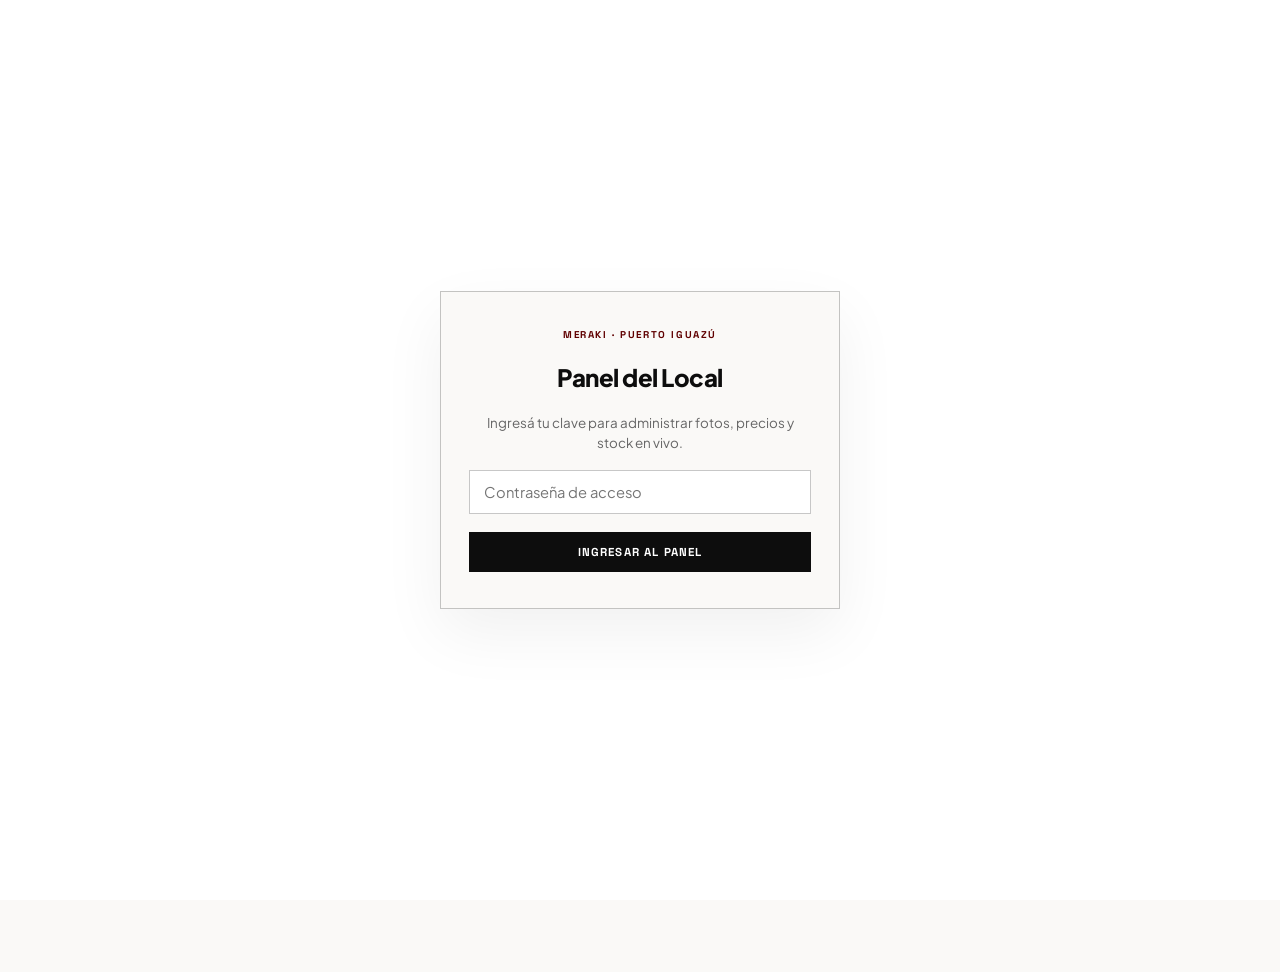
==== commit cfdb292f: "Update admin.html" ====
--- a/admin.html
+++ b/admin.html
@@ -35,371 +35,197 @@
             color: var(--ink-black);
             min-height: 100vh;
             line-height: 1.45;
-            padding-bottom: 64px;
+            padding-bottom: 72px;
         }
 
         button { font-family: inherit; border: none; background: none; cursor: pointer; color: inherit; }
         input, select, textarea { font-family: inherit; }
 
-        /* =========================================================
-           LOGIN BOUTIQUE (PANTALLA DE ACCESO SIMPLE PARA EL CLIENTE)
-           ========================================================= */
-        .login-screen {
-            min-height: 100vh;
-            display: flex;
-            align-items: center;
-            justify-content: center;
-            padding: 20px;
-            background: #FFFFFF;
-        }
-
+        /* LOGIN */
+        .login-screen { min-height: 100vh; display: flex; align-items: center; justify-content: center; padding: 20px; background: #FFFFFF; }
         .login-card {
-            width: min(400px, 100%);
-            border: 1px solid var(--hairline-strong);
-            background: var(--bg-ivory);
-            padding: 36px 28px;
-            display: flex;
-            flex-direction: column;
-            gap: 18px;
-            text-align: center;
+            width: min(400px, 100%); border: 1px solid var(--hairline-strong); background: var(--bg-ivory);
+            padding: 36px 28px; display: flex; flex-direction: column; gap: 18px; text-align: center;
             box-shadow: 0 24px 60px rgba(0, 0, 0, 0.06);
         }
-
-        .login-kicker {
-            font-family: var(--font-mono);
-            font-size: 0.62rem;
-            font-weight: 700;
-            letter-spacing: 0.16em;
-            text-transform: uppercase;
-            color: var(--meraki-vino);
-        }
-
+        .login-kicker { font-family: var(--font-mono); font-size: 0.62rem; font-weight: 700; letter-spacing: 0.16em; text-transform: uppercase; color: var(--meraki-vino); }
         .login-title { font-size: 1.5rem; font-weight: 800; letter-spacing: -0.02em; }
 
         .input-clean {
-            width: 100%;
-            border: 1px solid var(--hairline-strong);
-            background: #FFFFFF;
-            padding: 12px 14px;
-            font-size: 0.92rem;
-            color: var(--ink-black);
-            outline: none;
-            transition: border-color 0.2s;
+            width: 100%; border: 1px solid var(--hairline-strong); background: #FFFFFF;
+            padding: 12px 14px; font-size: 0.92rem; color: var(--ink-black); outline: none; transition: border-color 0.2s;
         }
         .input-clean:focus { border-color: var(--meraki-vino); }
 
         .btn-black {
-            background: var(--ink-black);
-            color: #FFFFFF;
-            font-family: var(--font-mono);
-            font-size: 0.72rem;
-            font-weight: 700;
-            letter-spacing: 0.12em;
-            text-transform: uppercase;
-            padding: 14px 20px;
-            display: inline-flex;
-            align-items: center;
-            justify-content: center;
-            gap: 8px;
+            background: var(--ink-black); color: #FFFFFF;
+            font-family: var(--font-mono); font-size: 0.72rem; font-weight: 700; letter-spacing: 0.10em; text-transform: uppercase;
+            padding: 13px 18px; display: inline-flex; align-items: center; justify-content: center; gap: 8px;
             transition: background 0.2s, transform 0.15s;
         }
         .btn-black:hover { background: var(--meraki-vino); }
         .btn-black:active { transform: scale(0.98); }
+        .btn-black:disabled { opacity: 0.55; cursor: wait; }
 
         .btn-outline {
-            border: 1px solid var(--hairline-strong);
-            background: #FFFFFF;
-            color: var(--ink-black);
-            font-family: var(--font-mono);
-            font-size: 0.68rem;
-            font-weight: 700;
-            letter-spacing: 0.08em;
-            text-transform: uppercase;
-            padding: 10px 14px;
-            display: inline-flex;
-            align-items: center;
-            justify-content: center;
-            gap: 6px;
+            border: 1px solid var(--hairline-strong); background: #FFFFFF; color: var(--ink-black);
+            font-family: var(--font-mono); font-size: 0.68rem; font-weight: 700; letter-spacing: 0.06em; text-transform: uppercase;
+            padding: 10px 14px; display: inline-flex; align-items: center; justify-content: center; gap: 6px;
         }
         .btn-outline:hover { border-color: var(--ink-black); background: var(--bg-gallery); }
 
-        /* =========================================================
-           BARRA SUPERIOR DEL PANEL
-           ========================================================= */
+        /* TOPBAR */
         .admin-topbar {
-            position: sticky;
-            top: 0;
-            z-index: 40;
-            background: rgba(255, 255, 255, 0.96);
-            backdrop-filter: blur(12px);
-            border-bottom: 1px solid var(--hairline);
-            padding: 12px clamp(14px, 3vw, 32px);
-        }
-
-        .topbar-inner {
-            max-width: 1320px;
-            margin: 0 auto;
-            display: flex;
-            flex-wrap: wrap;
-            align-items: center;
-            justify-content: space-between;
-            gap: 12px;
-        }
-
-        .brand-row { display: flex; align-items: center; gap: 12px; }
-        .brand-badge {
-            background: var(--meraki-vino);
-            color: #FFFFFF;
-            font-family: var(--font-mono);
-            font-size: 0.62rem;
-            font-weight: 700;
-            letter-spacing: 0.12em;
-            padding: 4px 10px;
-            text-transform: uppercase;
-        }
-
-        .live-pill {
-            display: inline-flex;
-            align-items: center;
-            gap: 6px;
-            font-family: var(--font-mono);
-            font-size: 0.64rem;
-            font-weight: 700;
-            color: #15803D;
-            background: #DCFCE7;
-            padding: 4px 10px;
-            text-transform: uppercase;
-        }
-
+            position: sticky; top: 0; z-index: 40; background: rgba(255, 255, 255, 0.96);
+            backdrop-filter: blur(12px); border-bottom: 1px solid var(--hairline); padding: 12px clamp(14px, 3vw, 32px);
+        }
+        .topbar-inner { max-width: 1320px; margin: 0 auto; display: flex; flex-wrap: wrap; align-items: center; justify-content: space-between; gap: 12px; }
+        .brand-row { display: flex; align-items: center; gap: 10px; flex-wrap: wrap; }
+        .brand-badge { background: var(--meraki-vino); color: #FFFFFF; font-family: var(--font-mono); font-size: 0.62rem; font-weight: 700; letter-spacing: 0.12em; padding: 4px 10px; text-transform: uppercase; }
+        .live-pill { display: inline-flex; align-items: center; gap: 6px; font-family: var(--font-mono); font-size: 0.64rem; font-weight: 700; color: #15803D; background: #DCFCE7; padding: 4px 10px; text-transform: uppercase; }
         .topbar-actions { display: flex; flex-wrap: wrap; align-items: center; gap: 8px; }
 
-        /* =========================================================
-           ÁREA PRINCIPAL & CONTROLES
-           ========================================================= */
-        .admin-main {
-            max-width: 1320px;
-            margin: 0 auto;
-            padding: 20px clamp(14px, 3vw, 32px);
-            display: flex;
-            flex-direction: column;
-            gap: 20px;
-        }
+        /* PRINCIPAL */
+        .admin-main { max-width: 1320px; margin: 0 auto; padding: 20px clamp(14px, 3vw, 32px); display: flex; flex-direction: column; gap: 20px; }
 
         .quick-drop-banner {
-            background: #FFFFFF;
-            border: 2px dashed var(--hairline-strong);
-            padding: 22px;
-            text-align: center;
-            position: relative;
-            cursor: pointer;
-            transition: border-color 0.2s, background 0.2s;
+            background: #FFFFFF; border: 2px dashed var(--hairline-strong); padding: 22px; text-align: center;
+            position: relative; cursor: pointer; transition: border-color 0.2s, background 0.2s;
         }
         .quick-drop-banner:hover { border-color: var(--meraki-vino); background: #FFFDFB; }
-        .quick-drop-banner input[type="file"] {
-            position: absolute; inset: 0; opacity: 0; cursor: pointer; width: 100%; height: 100%;
-        }
-
-        .toolbar-row {
-            display: flex;
-            flex-direction: column;
-            gap: 12px;
-        }
-        @media (min-width: 820px) {
-            .toolbar-row { flex-direction: row; align-items: center; justify-content: space-between; }
-        }
-
-        .filter-pills {
-            display: flex;
-            gap: 8px;
-            overflow-x: auto;
-            padding-bottom: 4px;
-            scrollbar-width: none;
-        }
+        .quick-drop-banner input[type="file"] { position: absolute; inset: 0; opacity: 0; cursor: pointer; width: 100%; height: 100%; }
+
+        .toolbar-row { display: flex; flex-direction: column; gap: 12px; }
+        @media (min-width: 820px) { .toolbar-row { flex-direction: row; align-items: center; justify-content: space-between; } }
+
+        .filter-pills { display: flex; gap: 8px; overflow-x: auto; padding-bottom: 4px; scrollbar-width: none; }
         .filter-pills::-webkit-scrollbar { display: none; }
-
-        .pill-btn {
-            font-family: var(--font-mono);
-            font-size: 0.64rem;
-            font-weight: 700;
-            letter-spacing: 0.08em;
-            text-transform: uppercase;
-            padding: 8px 14px;
-            background: #FFFFFF;
-            border: 1px solid var(--hairline-strong);
-            white-space: nowrap;
-        }
+        .pill-btn { font-family: var(--font-mono); font-size: 0.64rem; font-weight: 700; letter-spacing: 0.06em; text-transform: uppercase; padding: 8px 14px; background: #FFFFFF; border: 1px solid var(--hairline-strong); white-space: nowrap; }
         .pill-btn.active { background: var(--ink-black); color: #FFFFFF; border-color: var(--ink-black); }
-
-        .search-box {
-            width: 100%;
-            max-width: 340px;
-            border: 1px solid var(--hairline-strong);
-            background: #FFFFFF;
-            padding: 9px 14px;
-            font-size: 0.86rem;
-            outline: none;
-        }
-
-        /* =========================================================
-           GRILLA VISUAL DE TARJETAS CON MINIATURAS GRANDES
-           ========================================================= */
-        .cards-grid {
-            display: grid;
-            grid-template-columns: repeat(2, minmax(0, 1fr));
-            gap: 14px;
-        }
+        .search-box { width: 100%; max-width: 340px; border: 1px solid var(--hairline-strong); background: #FFFFFF; padding: 9px 14px; font-size: 0.86rem; outline: none; }
+
+        /* GRILLA DE TARJETAS */
+        .cards-grid { display: grid; grid-template-columns: repeat(2, minmax(0, 1fr)); gap: 14px; }
         @media (min-width: 720px) { .cards-grid { grid-template-columns: repeat(3, minmax(0, 1fr)); gap: 18px; } }
         @media (min-width: 1080px) { .cards-grid { grid-template-columns: repeat(4, minmax(0, 1fr)); gap: 20px; } }
 
         .prod-card {
-            background: #FFFFFF;
-            border: 1px solid var(--hairline);
-            display: flex;
-            flex-direction: column;
-            justify-content: space-between;
+            background: #FFFFFF; border: 1px solid var(--hairline); display: flex; flex-direction: column;
+            justify-content: space-between; position: relative;
             transition: transform 0.2s var(--ease), box-shadow 0.2s;
         }
         .prod-card:hover { transform: translateY(-2px); box-shadow: 0 12px 28px rgba(0, 0, 0, 0.06); }
         .prod-card.is-hidden { opacity: 0.55; }
 
-        .prod-thumb-wrap {
-            position: relative;
-            width: 100%;
-            aspect-ratio: 3 / 4;
-            background: var(--bg-gallery);
-            overflow: hidden;
-            cursor: pointer;
-        }
+        .prod-thumb-wrap { position: relative; width: 100%; aspect-ratio: 3 / 4; background: var(--bg-gallery); overflow: hidden; cursor: pointer; }
         .prod-thumb-wrap img { width: 100%; height: 100%; object-fit: cover; object-position: center 15%; display: block; }
 
-        .badge-home {
-            position: absolute; top: 8px; left: 8px;
-            background: var(--meraki-vino); color: #FFFFFF;
-            font-family: var(--font-mono); font-size: 0.54rem; font-weight: 700;
-            padding: 3px 7px; letter-spacing: 0.08em; text-transform: uppercase;
-        }
-        .badge-paused {
-            position: absolute; top: 8px; right: 8px;
-            background: rgba(0, 0, 0, 0.78); color: #FFFFFF;
-            font-family: var(--font-mono); font-size: 0.54rem; font-weight: 700;
-            padding: 3px 7px; text-transform: uppercase;
-        }
+        .badge-home { position: absolute; top: 8px; left: 8px; background: var(--meraki-vino); color: #FFFFFF; font-family: var(--font-mono); font-size: 0.54rem; font-weight: 700; padding: 3px 7px; text-transform: uppercase; z-index: 2; }
+        .badge-paused { position: absolute; bottom: 8px; left: 8px; background: rgba(0, 0, 0, 0.78); color: #FFFFFF; font-family: var(--font-mono); font-size: 0.54rem; font-weight: 700; padding: 3px 7px; text-transform: uppercase; z-index: 2; }
+        .badge-multicount { position: absolute; bottom: 8px; right: 8px; background: rgba(0, 0, 0, 0.74); color: #FFFFFF; font-family: var(--font-mono); font-size: 0.56rem; font-weight: 700; padding: 3px 7px; z-index: 2; }
+
+        /* BOTONES EN ESQUINA SUPERIOR DERECHA: DUPLICAR Y ELIMINAR */
+        .quick-corner-tools {
+            position: absolute; top: 8px; right: 8px; z-index: 4;
+            display: flex; gap: 6px;
+        }
+        .corner-tool-btn {
+            width: 30px; height: 30px; border-radius: 50%;
+            background: rgba(255, 255, 255, 0.94); color: var(--ink-black);
+            border: 1px solid rgba(0, 0, 0, 0.12);
+            display: flex; align-items: center; justify-content: center;
+            font-size: 0.84rem; font-weight: 700; box-shadow: 0 3px 8px rgba(0, 0, 0, 0.14);
+            transition: transform 0.15s, background 0.15s, color 0.15s;
+        }
+        .corner-tool-btn:hover { background: var(--ink-black); color: #FFFFFF; transform: scale(1.08); }
+        .corner-tool-btn.del:hover { background: #B91C1C; color: #FFFFFF; border-color: #B91C1C; }
 
         .prod-body { padding: 12px; display: flex; flex-direction: column; gap: 5px; flex: 1; }
         .prod-kicker { font-family: var(--font-mono); font-size: 0.56rem; color: var(--ink-muted); text-transform: uppercase; letter-spacing: 0.08em; }
         .prod-name { font-size: 0.88rem; font-weight: 700; line-height: 1.25; }
         .prod-price { font-family: var(--font-mono); font-size: 0.84rem; font-weight: 700; color: var(--meraki-vino); margin-top: 2px; }
-
         .swatch-mini-row { display: flex; align-items: center; flex-wrap: wrap; gap: 4px; margin-top: 4px; }
         .swatch-dot { width: 11px; height: 11px; border-radius: 50%; border: 1px solid rgba(0, 0, 0, 0.22); }
 
-        .prod-actions {
-            display: grid;
-            grid-template-columns: 1fr auto auto;
-            border-top: 1px solid var(--hairline);
-        }
-        .act-btn {
-            padding: 9px 10px;
-            font-family: var(--font-mono);
-            font-size: 0.60rem;
-            font-weight: 700;
-            text-transform: uppercase;
-            border-right: 1px solid var(--hairline);
-            transition: background 0.15s;
-        }
+        .prod-actions { display: grid; grid-template-columns: 1fr auto auto; border-top: 1px solid var(--hairline); }
+        .act-btn { padding: 9px 10px; font-family: var(--font-mono); font-size: 0.60rem; font-weight: 700; text-transform: uppercase; border-right: 1px solid var(--hairline); }
         .act-btn:last-child { border-right: none; }
         .act-btn:hover { background: var(--bg-gallery); }
         .act-btn.home-on { background: #FEF2F2; color: var(--meraki-vino); }
 
-        /* =========================================================
-           MODAL EDITOR VISUAL (TÁCTIL, CERO CÓDIGO)
-           ========================================================= */
+        /* MODALES */
         .modal-bg {
-            position: fixed; inset: 0; z-index: 1000;
-            background: rgba(0, 0, 0, 0.58);
-            backdrop-filter: blur(4px);
-            display: none; align-items: center; justify-content: center; padding: 14px;
+            position: fixed; inset: 0; z-index: 1000; background: rgba(0, 0, 0, 0.60);
+            backdrop-filter: blur(4px); display: none; align-items: center; justify-content: center; padding: 14px;
         }
         .modal-bg.open { display: flex; }
 
-        .modal-panel {
-            background: #FFFFFF;
-            width: min(760px, 100%);
-            max-height: 92dvh;
-            overflow-y: auto;
-            display: flex;
-            flex-direction: column;
-            box-shadow: 0 25px 70px rgba(0, 0, 0, 0.28);
-        }
-
-        .modal-head {
-            padding: 16px 22px;
-            border-bottom: 1px solid var(--hairline);
-            display: flex; align-items: center; justify-content: space-between;
-            position: sticky; top: 0; background: #FFFFFF; z-index: 10;
-        }
-
-        .modal-body {
-            padding: 20px 22px;
-            display: grid;
-            grid-template-columns: 1fr;
-            gap: 20px;
-        }
-        @media (min-width: 680px) { .modal-body { grid-template-columns: 220px 1fr; } }
-
+        .modal-panel { background: #FFFFFF; width: min(820px, 100%); max-height: 92dvh; overflow-y: auto; display: flex; flex-direction: column; box-shadow: 0 25px 70px rgba(0, 0, 0, 0.28); }
+        .modal-head { padding: 16px 22px; border-bottom: 1px solid var(--hairline); display: flex; align-items: center; justify-content: space-between; position: sticky; top: 0; background: #FFFFFF; z-index: 10; }
+        .modal-body { padding: 20px 22px; display: grid; grid-template-columns: 1fr; gap: 20px; }
+        @media (min-width: 680px) { .modal-body { grid-template-columns: 240px 1fr; } }
+
+        /* MULTI-FOTO EN MODAL EDITOR */
         .editor-photo-col { display: flex; flex-direction: column; gap: 10px; }
         .editor-photo-preview { width: 100%; aspect-ratio: 3 / 4; object-fit: cover; background: var(--bg-gallery); border: 1px solid var(--hairline); }
+        .multi-thumbs-strip { display: grid; grid-template-columns: repeat(3, 1fr); gap: 6px; }
+        .m-thumb-box { position: relative; aspect-ratio: 3 / 4; border: 2px solid transparent; overflow: hidden; cursor: pointer; background: var(--bg-gallery); }
+        .m-thumb-box.is-cover { border-color: var(--meraki-vino); }
+        .m-thumb-box img { width: 100%; height: 100%; object-fit: cover; display: block; }
+        .m-thumb-del { position: absolute; top: 2px; right: 2px; width: 20px; height: 20px; background: rgba(0,0,0,0.8); color: #FFF; font-size: 0.65rem; display: flex; align-items: center; justify-content: center; }
+        .m-thumb-cov { position: absolute; bottom: 0; left: 0; right: 0; background: rgba(96,0,0,0.85); color: #FFF; font-family: var(--font-mono); font-size: 0.50rem; text-align: center; padding: 2px 0; text-transform: uppercase; }
 
         .field-col { display: flex; flex-direction: column; gap: 12px; }
         .field-row-2 { display: grid; grid-template-columns: 1fr 1fr; gap: 10px; }
-
-        .lbl-mono {
-            font-family: var(--font-mono);
-            font-size: 0.60rem;
-            font-weight: 700;
-            letter-spacing: 0.10em;
-            text-transform: uppercase;
-            color: var(--ink-muted);
-            margin-bottom: 4px;
-            display: block;
-        }
-
-        /* Selector visual de colores */
+        .lbl-mono { font-family: var(--font-mono); font-size: 0.60rem; font-weight: 700; letter-spacing: 0.10em; text-transform: uppercase; color: var(--ink-muted); margin-bottom: 4px; display: block; }
+
         .color-picker-grid { display: flex; flex-wrap: wrap; gap: 6px; margin-bottom: 6px; }
-        .color-chip-pick {
-            display: inline-flex; align-items: center; gap: 5px;
-            padding: 4px 8px; border: 1px solid var(--hairline-strong);
-            font-family: var(--font-mono); font-size: 0.60rem; background: #FFFFFF;
-        }
+        .color-chip-pick { display: inline-flex; align-items: center; gap: 5px; padding: 4px 8px; border: 1px solid var(--hairline-strong); font-family: var(--font-mono); font-size: 0.60rem; background: #FFFFFF; }
         .color-chip-pick.active { border-color: var(--ink-black); background: var(--ink-black); color: #FFFFFF; }
 
-        /* Selector visual de talles */
         .size-picker-grid { display: flex; flex-wrap: wrap; gap: 5px; margin-bottom: 6px; }
-        .size-chip-pick {
-            padding: 5px 10px; border: 1px solid var(--hairline-strong);
-            font-family: var(--font-mono); font-size: 0.64rem; font-weight: 700; background: #FFFFFF;
-        }
+        .size-chip-pick { padding: 5px 10px; border: 1px solid var(--hairline-strong); font-family: var(--font-mono); font-size: 0.64rem; font-weight: 700; background: #FFFFFF; }
         .size-chip-pick.active { background: var(--ink-black); color: #FFFFFF; border-color: var(--ink-black); }
 
-        .toggle-row {
-            display: flex; align-items: center; justify-content: space-between;
-            padding: 10px 12px; background: var(--bg-ivory); border: 1px solid var(--hairline);
-            font-size: 0.84rem; font-weight: 600; cursor: pointer;
-        }
-
+        .toggle-row { display: flex; align-items: center; justify-content: space-between; padding: 10px 12px; background: var(--bg-ivory); border: 1px solid var(--hairline); font-size: 0.84rem; font-weight: 600; cursor: pointer; }
+
+        /* ASISTENTE DE AGRUPACIÓN MULTI-FOTOS (2 A 50+ FOTOS) */
+        .group-grid { display: grid; grid-template-columns: repeat(auto-fill, minmax(130px, 1fr)); gap: 10px; padding: 16px 22px; }
+        .group-photo-tile {
+            position: relative; aspect-ratio: 3 / 4; border: 2px solid var(--hairline); overflow: hidden; cursor: pointer; background: var(--bg-gallery);
+            transition: border-color 0.15s, transform 0.15s;
+        }
+        .group-photo-tile.selected { border-color: var(--meraki-vino); border-width: 3px; transform: scale(0.96); }
+        .group-photo-tile img { width: 100%; height: 100%; object-fit: cover; display: block; }
+        .group-check-badge {
+            position: absolute; top: 6px; right: 6px; width: 24px; height: 24px; border-radius: 50%;
+            background: rgba(255,255,255,0.92); border: 1.5px solid var(--ink-black);
+            display: flex; align-items: center; justify-content: center; font-weight: 800; font-size: 0.78rem;
+        }
+        .group-photo-tile.selected .group-check-badge { background: var(--meraki-vino); color: #FFF; border-color: var(--meraki-vino); }
+        .group-count-pill {
+            position: absolute; bottom: 6px; left: 6px; right: 6px; background: rgba(0,0,0,0.8); color: #FFF;
+            font-family: var(--font-mono); font-size: 0.56rem; font-weight: 700; padding: 3px 6px; text-align: center;
+        }
+
+        /* DIÁLOGO PRUDENTE DE CONFIRMACIÓN */
+        .confirm-panel { background: #FFFFFF; width: min(420px, 100%); padding: 26px 24px; display: flex; flex-direction: column; gap: 14px; text-align: center; box-shadow: 0 24px 60px rgba(0,0,0,0.3); }
+
+        /* TOAST CON BOTÓN DESHACER */
         .toast-floating {
-            position: fixed; bottom: 24px; left: 50%; transform: translateX(-50%) translateY(20px);
-            background: var(--ink-black); color: #FFFFFF;
-            padding: 12px 22px; font-family: var(--font-mono); font-size: 0.70rem; font-weight: 700;
-            letter-spacing: 0.08em; text-transform: uppercase; z-index: 9999;
-            opacity: 0; pointer-events: none; transition: all 0.25s var(--ease);
-        }
-        .toast-floating.show { opacity: 1; transform: translateX(-50%) translateY(0); }
+            position: fixed; bottom: 24px; left: 50%; transform: translateX(-50%) translateY(24px);
+            background: var(--ink-black); color: #FFFFFF; padding: 12px 18px;
+            font-family: var(--font-mono); font-size: 0.70rem; font-weight: 700; letter-spacing: 0.05em; text-transform: uppercase;
+            z-index: 9999; opacity: 0; pointer-events: none; transition: all 0.25s var(--ease);
+            display: flex; align-items: center; gap: 12px; box-shadow: 0 12px 30px rgba(0,0,0,0.28);
+        }
+        .toast-floating.show { opacity: 1; pointer-events: auto; transform: translateX(-50%) translateY(0); }
+        .toast-undo-btn { background: var(--meraki-sky); color: #000; padding: 4px 9px; font-weight: 800; cursor: pointer; }
     </style>
 </head>
 <body>
 
-    <!-- PANTALLA 1: LOGIN SIMPLE -->
+    <!-- LOGIN -->
     <section id="loginScreen" class="login-screen">
         <form class="login-card" onsubmit="attemptLogin(event)">
             <span class="login-kicker">MeraKi · Puerto Iguazú</span>
@@ -411,7 +237,7 @@
         </form>
     </section>
 
-    <!-- PANTALLA 2: PANEL VISUAL -->
+    <!-- DASHBOARD -->
     <div id="dashboardApp" style="display:none;">
         <header class="admin-topbar">
             <div class="topbar-inner">
@@ -425,17 +251,17 @@
                     <button class="btn-outline" onclick="syncGithubPhotos()" id="syncBtn">🔄 Detectar Fotos GitHub</button>
                     <a href="index.html" target="_blank" class="btn-outline">Ver Tienda ↗</a>
                     <button class="btn-black" onclick="openNewProductModal()">+ Nueva Prenda</button>
-                    <button class="btn-outline" onclick="logoutAdmin()" title="Cerrar sesión">Salir</button>
+                    <button class="btn-outline" onclick="logoutAdmin()">Salir</button>
                 </div>
             </div>
         </header>
 
         <main class="admin-main">
-            <!-- SUBIDA RÁPIDA MÚLTIPLE -->
-            <div class="quick-drop-banner" id="batchDropBanner">
-                <input type="file" id="batchFileInput" accept="image/*" multiple onchange="handleBatchUpload(this.files)">
-                <div style="font-weight:700; font-size:0.95rem;">📸 Arrastrá 1 o varias fotos juntas aquí para subirlas</div>
-                <div style="font-size:0.78rem; color:var(--ink-muted); margin-top:4px;">Se comprimen automáticamente a formato WebP ultra rápido y aparecen abajo listas para ponerles precio.</div>
+            <!-- SUBIDA RÁPIDA (1 O MUCHAS FOTOS) -->
+            <div class="quick-drop-banner">
+                <input type="file" id="batchFileInput" accept="image/*" multiple onchange="handleUploadPicker(this.files)">
+                <div style="font-weight:700; font-size:0.96rem;">📸 Tocá acá o arrastrá fotos para subir (1 o varias juntas)</div>
+                <div style="font-size:0.78rem; color:var(--ink-muted); margin-top:4px;">Si subís varias fotos, podés unir fácilmente las que son de la misma prenda (frente, espalda, detalle) y se comprimen sin perder calidad.</div>
             </div>
 
             <!-- BUSCADOR Y FILTROS -->
@@ -450,31 +276,36 @@
                     <button class="pill-btn" data-filter="NOPRICE" onclick="setFilter('NOPRICE', this)">Sin Precio</button>
                     <button class="pill-btn" data-filter="PAUSED" onclick="setFilter('PAUSED', this)">Pausados</button>
                 </div>
-                <input type="search" id="adminSearchInput" class="search-box" placeholder="Buscar por nombre, color, talle..." oninput="renderCards()">
+                <input type="search" id="adminSearchInput" class="search-box" placeholder="Buscar por nombre, color, talle..." oninput="resetAdminPageAndRender()">
             </div>
 
-            <!-- GRILLA DE TARJETAS -->
             <div class="cards-grid" id="cardsGrid"></div>
+            <div id="adminLoadMoreWrap" style="text-align:center; display:none; padding-top:10px;">
+                <button class="btn-outline" onclick="loadMoreAdminCards()" id="adminLoadMoreBtn">Ver más productos</button>
+            </div>
         </main>
     </div>
 
-    <!-- MODAL EDITOR DE PRODUCTO -->
-    <div class="modal-bg" id="editModal" onclick="if(event.target===this) closeEditModal()">
+    <!-- MODAL 1: EDITOR DE PRODUCTO (CON MULTI-FOTO) -->
+    <div class="modal-bg" id="editModal" onclick="if(event.target===this) attemptCloseEditModal()">
         <div class="modal-panel">
             <div class="modal-head">
                 <h2 id="modalTitle" style="font-size:1rem; font-weight:800; text-transform:uppercase;">Editar Producto</h2>
-                <button onclick="closeEditModal()" style="font-size:1.2rem; padding:4px;">✕</button>
+                <button onclick="attemptCloseEditModal()" style="font-size:1.25rem; padding:4px;" aria-label="Cerrar">✕</button>
             </div>
 
             <form class="modal-body" onsubmit="saveProductForm(event)">
-                <!-- COLUMNA FOTO -->
+                <!-- COLUMNA MULTI-FOTO -->
                 <div class="editor-photo-col">
                     <img id="edPreviewImg" src="" alt="Vista previa" class="editor-photo-preview">
+
                     <label class="btn-outline" style="position:relative; width:100%; cursor:pointer;">
-                        📷 Cambiar Foto
-                        <input type="file" id="edFileInput" accept="image/*" style="position:absolute; inset:0; opacity:0; cursor:pointer;" onchange="handleSinglePhotoChange(this)">
+                        ➕ Agregar Más Fotos / Ángulos
+                        <input type="file" id="edFileInput" accept="image/*" multiple style="position:absolute; inset:0; opacity:0; cursor:pointer;" onchange="handleAddAnglesToProduct(this)">
                     </label>
-                    <span id="edPhotoStatus" style="font-family:var(--font-mono); font-size:0.62rem; color:var(--ink-muted); word-break:break-all;"></span>
+
+                    <div id="edMultiThumbsStrip" class="multi-thumbs-strip"></div>
+                    <span id="edPhotoStatus" style="font-family:var(--font-mono); font-size:0.62rem; color:var(--ink-muted);">Tocá una mini foto para hacerla Portada o borrarla.</span>
                 </div>
 
                 <!-- COLUMNA DATOS -->
@@ -482,7 +313,7 @@
                     <div class="field-row-2">
                         <div>
                             <label class="lbl-mono">Rubro</label>
-                            <select id="edRubro" class="input-clean">
+                            <select id="edRubro" class="input-clean" onchange="markDirty()">
                                 <option value="Indumentaria">Indumentaria</option>
                                 <option value="Deco & Home">Deco &amp; Home</option>
                                 <option value="Bazar">Bazar</option>
@@ -491,75 +322,120 @@
                         </div>
                         <div>
                             <label class="lbl-mono">Subcategoría</label>
-                            <input type="text" id="edSub" class="input-clean" placeholder="Mujer / Hogar / Mesa">
+                            <input type="text" id="edSub" class="input-clean" placeholder="Mujer / Hogar / Mesa" oninput="markDirty()">
                         </div>
                     </div>
 
                     <div>
                         <label class="lbl-mono">Nombre (Para 2 prendas usá "/": Blusa / Pantalón)</label>
-                        <input type="text" id="edNombre" class="input-clean" required placeholder="Ej. Vestido Lino Natural">
+                        <input type="text" id="edNombre" class="input-clean" required placeholder="Ej. Vestido Lino Natural" oninput="markDirty()">
                     </div>
 
                     <div class="field-row-2">
                         <div>
                             <label class="lbl-mono">Precio ARS ($ — o 35000 / 56000)</label>
-                            <input type="text" id="edArs" class="input-clean" placeholder="Ej. 38000">
+                            <input type="text" id="edArs" class="input-clean" placeholder="Ej. 38000" oninput="markDirty()">
                         </div>
                         <div>
                             <label class="lbl-mono">Etiqueta (Opcional)</label>
-                            <input type="text" id="edTag" class="input-clean" placeholder="NEW / SALE / LOOK / 2 PIEZAS">
+                            <input type="text" id="edTag" class="input-clean" placeholder="NEW / SALE / LOOK / 2 PIEZAS" oninput="markDirty()">
                         </div>
                     </div>
 
                     <div class="field-row-2">
                         <div>
                             <label class="lbl-mono">Precio PYG ₲ (Opcional)</label>
-                            <input type="text" id="edPyg" class="input-clean" placeholder="Automático si queda vacío">
+                            <input type="text" id="edPyg" class="input-clean" placeholder="Automático si queda vacío" oninput="markDirty()">
                         </div>
                         <div>
                             <label class="lbl-mono">Precio BRL R$ (Opcional)</label>
-                            <input type="text" id="edBrl" class="input-clean" placeholder="Automático si queda vacío">
+                            <input type="text" id="edBrl" class="input-clean" placeholder="Automático si queda vacío" oninput="markDirty()">
                         </div>
                     </div>
 
                     <div>
                         <label class="lbl-mono">Colores Disponibles (Tocá para agregar/quitar)</label>
                         <div class="color-picker-grid" id="colorPickerGrid"></div>
-                        <input type="text" id="edColores" class="input-clean" placeholder="Blanco, Negro, Beige...">
+                        <input type="text" id="edColores" class="input-clean" placeholder="Blanco, Negro, Beige..." oninput="markDirty()">
                     </div>
 
                     <div>
                         <label class="lbl-mono">Talles Disponibles (Tocá o escribí)</label>
                         <div class="size-picker-grid" id="sizePickerGrid"></div>
-                        <input type="text" id="edTalles" class="input-clean" placeholder="S, M, L, XL">
+                        <input type="text" id="edTalles" class="input-clean" placeholder="S, M, L, XL" oninput="markDirty()">
                     </div>
 
                     <div>
                         <label class="lbl-mono">Descripción</label>
-                        <textarea id="edDesc" rows="2" class="input-clean" placeholder="Detalles de la tela o el producto..."></textarea>
+                        <textarea id="edDesc" rows="2" class="input-clean" placeholder="Detalles de la tela o el producto..." oninput="markDirty()"></textarea>
                     </div>
 
                     <div class="field-row-2">
                         <label class="toggle-row">
                             <span>⭐ Destacar en Home</span>
-                            <input type="checkbox" id="edHome" style="width:18px; height:18px; accent-color:var(--meraki-vino);">
+                            <input type="checkbox" id="edHome" onchange="markDirty()" style="width:18px; height:18px; accent-color:var(--meraki-vino);">
                         </label>
                         <label class="toggle-row">
                             <span>👁️ Visible en Tienda</span>
-                            <input type="checkbox" id="edVisible" checked style="width:18px; height:18px; accent-color:var(--ink-black);">
+                            <input type="checkbox" id="edVisible" checked onchange="markDirty()" style="width:18px; height:18px; accent-color:var(--ink-black);">
                         </label>
                     </div>
 
                     <div style="display:flex; gap:10px; margin-top:6px;">
                         <button type="submit" id="edSaveBtn" class="btn-black" style="flex:1;">Guardar y Publicar</button>
-                        <button type="button" id="edDeleteBtn" class="btn-outline" style="color:#B91C1C; border-color:#FCA5A5;" onclick="deleteCurrentItem()">🗑️ Eliminar</button>
+                        <button type="button" id="edDeleteBtn" class="btn-outline" style="color:#B91C1C; border-color:#FCA5A5;" onclick="askDeleteProduct(editingId, true)">🗑️ Eliminar</button>
                     </div>
                 </div>
             </form>
         </div>
     </div>
 
-    <div class="toast-floating" id="toastBox">Guardado al instante</div>
+    <!-- MODAL 2: ASISTENTE VISUAL PARA AGRUPAR MÚLTIPLES FOTOS -->
+    <div class="modal-bg" id="groupModal">
+        <div class="modal-panel" style="width:min(880px, 100%);">
+            <div class="modal-head">
+                <div>
+                    <h2 style="font-size:1rem; font-weight:800; text-transform:uppercase;">Organizá tus fotos antes de subir</h2>
+                    <span id="groupSubtitle" style="font-size:0.78rem; color:var(--ink-muted);">Tocá las fotos que son de la MISMA prenda para unirlas, o publicalas separadas.</span>
+                </div>
+                <button onclick="cancelGroupWizard()" style="font-size:1.2rem; padding:4px;">✕</button>
+            </div>
+
+            <div style="padding:12px 22px; background:var(--bg-ivory); border-bottom:1px solid var(--hairline); display:flex; flex-wrap:wrap; gap:8px; align-items:center; justify-content:space-between;">
+                <div style="display:flex; flex-wrap:wrap; gap:8px;">
+                    <button type="button" class="btn-black" id="btnMergeSelected" onclick="mergeSelectedGroupItems()" style="display:none; background:var(--meraki-vino);">🔗 Unir elegidas en 1 mismo producto (<span id="selCountSpan">0</span>)</button>
+                    <button type="button" class="btn-outline" id="btnQuickMergeAll" onclick="mergeAllIntoOneProduct()" style="display:none;">🔗 Todas son del MISMO producto (Unir todas)</button>
+                </div>
+                <span id="groupSummaryLbl" style="font-family:var(--font-mono); font-size:0.68rem; font-weight:700;"></span>
+            </div>
+
+            <div class="group-grid" id="groupGrid"></div>
+
+            <div style="padding:16px 22px; border-top:1px solid var(--hairline); display:flex; flex-wrap:wrap; gap:10px; justify-content:flex-end; align-items:center; position:sticky; bottom:0; background:#FFF;">
+                <button type="button" class="btn-outline" onclick="cancelGroupWizard()">Cancelar</button>
+                <button type="button" class="btn-black" id="btnPublishGroups" onclick="publishAllGroupedItems()">🚀 Subir y Publicar Todo</button>
+            </div>
+        </div>
+    </div>
+
+    <!-- MODAL 3: DIÁLOGO PRUDENTE DE CONFIRMACIÓN (ANTI-ACCIDENTES) -->
+    <div class="modal-bg" id="confirmModal">
+        <div class="confirm-panel">
+            <div style="font-size:2rem;" id="confIcon">⚠️</div>
+            <h3 id="confTitle" style="font-size:1.15rem; font-weight:800;">¿Confirmar acción?</h3>
+            <p id="confMsg" style="font-size:0.86rem; color:var(--ink-muted);"></p>
+            <div style="display:grid; grid-template-columns:1fr 1fr; gap:10px; margin-top:6px;">
+                <button type="button" class="btn-outline" onclick="closeConfirmModal()">No, cancelar</button>
+                <button type="button" class="btn-black" id="confAcceptBtn" style="background:#B91C1C;">Sí, confirmar</button>
+            </div>
+        </div>
+    </div>
+
+    <!-- TOAST FLOTANTE + DESHACER -->
+    <div class="toast-floating" id="toastBox">
+        <span id="toastText">Cambios realizados</span>
+        <button type="button" class="toast-undo-btn" id="toastUndoBtn" style="display:none;" onclick="undoLastAction()">↩ Deshacer</button>
+    </div>
 
     <script>
         const GH_RAW_BASE = "https://raw.githubusercontent.com/linkuniversal/meraki_web/main/";
@@ -570,25 +446,48 @@
             ["Celeste", "#9EC4E8"], ["Verde", "#2E6B47"], ["Borravino", "#600000"], ["Amarillo", "#EBC23F"], ["Rosa", "#EBA4B5"]
         ];
         const SIZE_PRESETS = ["XS", "S", "M", "L", "XL", "XXL", "Único", "36", "38", "40", "42", "44", "46", "A confirmar"];
+        const ADMIN_PAGE_SIZE = 40;
 
         let adminPass = sessionStorage.getItem('meraki_admin_pass') || '';
         let catalogItems = [];
+        let undoSnapshot = null;
         let currentFilter = 'ALL';
+        let adminRenderLimit = ADMIN_PAGE_SIZE;
+
+        // Caché en memoria para ver al 0 ms las fotos recién subidas
+        const localPreviewCache = {};
+
+        // Estado del editor individual
         let editingId = null;
-        let pendingNewBase64 = null;
-        let pendingNewExtPath = null;
+        let editorPhotos = [];
+        let editorDirty = false;
+        let toastTimer = null;
+
+        // Estado del agrupador multi-foto
+        let pendingGroups = [];
 
         function imgUrl(rel) {
             if (!rel) return '';
+            if (localPreviewCache[rel]) return localPreviewCache[rel];
             if (rel.startsWith('http') || rel.startsWith('data:')) return rel;
             return GH_RAW_BASE + rel.split('/').map(encodeURIComponent).join('/');
         }
 
-        function showToast(msg) {
-            const t = document.getElementById('toastBox');
-            t.innerText = msg;
-            t.classList.add('show');
-            setTimeout(() => t.classList.remove('show'), 2400);
+        function handleThumbError(imgEl, relPath) {
+            if (imgEl.dataset.retried) return;
+            imgEl.dataset.retried = '1';
+            setTimeout(() => {
+                imgEl.src = imgUrl(relPath) + (relPath.startsWith('http') ? '' : '?v=' + Date.now());
+            }, 2200);
+        }
+
+        function showToast(msg, canUndo = false) {
+            const box = document.getElementById('toastBox');
+            document.getElementById('toastText').innerText = msg;
+            document.getElementById('toastUndoBtn').style.display = canUndo && undoSnapshot ? 'inline-block' : 'none';
+            box.classList.add('show');
+            clearTimeout(toastTimer);
+            toastTimer = setTimeout(() => box.classList.remove('show'), canUndo ? 6000 : 2800);
         }
 
         async function apiCall(url, options = {}) {
@@ -598,7 +497,7 @@
         }
 
         // =========================================================
-        // 1. LOGIN & ARRANQUE
+        // 1. LOGIN & CARGA INICIAL
         // =========================================================
         async function attemptLogin(e) {
             e.preventDefault();
@@ -625,8 +524,10 @@
         }
 
         function logoutAdmin() {
-            sessionStorage.removeItem('meraki_admin_pass');
-            location.reload();
+            openConfirmDialog('👋', '¿Cerrar sesión?', 'Vas a salir del panel de administración.', 'Sí, salir', '#0D0D0D', () => {
+                sessionStorage.removeItem('meraki_admin_pass');
+                location.reload();
+            });
         }
 
         async function enterDashboard() {
@@ -644,27 +545,45 @@
             }
         }
 
-        async function saveCatalogToD1(toastMsg = '✓ Publicado al instante en la web') {
+        async function saveCatalogToD1(toastMsg = '✓ Cambios realizados', allowUndo = false) {
             const res = await apiCall('/api/catalog', {
                 method: 'POST',
                 body: JSON.stringify({ items: catalogItems })
             });
             if (!res.ok) {
-                alert('Error al guardar cambios en la base de datos.');
+                alert('Hubo un problema al guardar en Cloudflare D1.');
                 return false;
             }
             renderCards();
-            showToast(toastMsg);
+            showToast(toastMsg, allowUndo);
             return true;
         }
 
-        // =========================================================
-        // 2. RENDER DE GRILLA VISUAL
+        async function undoLastAction() {
+            if (!undoSnapshot) return;
+            catalogItems = JSON.parse(undoSnapshot);
+            undoSnapshot = null;
+            await saveCatalogToD1('↩ Cambio deshecho correctamente', false);
+        }
+
+        // =========================================================
+        // 2. RENDER DE GRILLA CON PAGINACIÓN Y ACCESO RÁPIDO
         // =========================================================
         function setFilter(f, btn) {
             currentFilter = f;
+            adminRenderLimit = ADMIN_PAGE_SIZE;
             document.querySelectorAll('#filterPills .pill-btn').forEach(b => b.classList.remove('active'));
             if (btn) btn.classList.add('active');
+            renderCards();
+        }
+
+        function resetAdminPageAndRender() {
+            adminRenderLimit = ADMIN_PAGE_SIZE;
+            renderCards();
+        }
+
+        function loadMoreAdminCards() {
+            adminRenderLimit += ADMIN_PAGE_SIZE;
             renderCards();
         }
 
@@ -672,6 +591,11 @@
             const low = name.trim().toLowerCase();
             const found = PALETTE_PRESETS.find(p => p[0].toLowerCase() === low);
             return found ? found[1] : '#D8D4CE';
+        }
+
+        function getItemPhotosList(item) {
+            if (Array.isArray(item.fotos) && item.fotos.length > 0) return item.fotos.filter(Boolean);
+            return item.foto ? [item.foto] : [];
         }
 
         function renderCards() {
@@ -693,19 +617,33 @@
             const grid = document.getElementById('cardsGrid');
             if (!filtered.length) {
                 grid.innerHTML = `<div style="grid-column:1/-1; text-align:center; padding:48px; color:var(--ink-muted);">No hay prendas con este filtro.</div>`;
+                document.getElementById('adminLoadMoreWrap').style.display = 'none';
                 return;
             }
 
-            grid.innerHTML = filtered.map(item => {
+            const pageItems = filtered.slice(0, adminRenderLimit);
+            document.getElementById('adminLoadMoreWrap').style.display = filtered.length > adminRenderLimit ? 'block' : 'none';
+            if (filtered.length > adminRenderLimit) {
+                document.getElementById('adminLoadMoreBtn').innerText = `Ver más prendas (${pageItems.length} de ${filtered.length})`;
+            }
+
+            grid.innerHTML = pageItems.map(item => {
+                const photos = getItemPhotosList(item);
+                const coverPhoto = photos[0] || item.foto || '';
                 const colorsArr = String(item.colores || '').split(',').map(s => s.trim()).filter(Boolean);
                 const priceTxt = String(item.precioARS || '').trim() ? `$ ${item.precioARS}` : 'Consultar';
 
                 return `
                     <article class="prod-card ${item.visible === false ? 'is-hidden' : ''}">
+                        <div class="quick-corner-tools">
+                            <button type="button" class="corner-tool-btn" onclick="quickDuplicateProduct('${item.id}')" title="Duplicar prenda">📄</button>
+                            <button type="button" class="corner-tool-btn del" onclick="askDeleteProduct('${item.id}', false)" title="Eliminar prenda">✕</button>
+                        </div>
                         <div class="prod-thumb-wrap" onclick="openEditModal('${item.id}')">
                             ${item.destacado ? `<span class="badge-home">⭐ Home</span>` : ''}
                             ${item.visible === false ? `<span class="badge-paused">Pausado</span>` : ''}
-                            <img src="${imgUrl(item.foto)}" alt="${item.nombre}" loading="lazy">
+                            ${photos.length > 1 ? `<span class="badge-multicount">📸 ${photos.length} fotos</span>` : ''}
+                            <img src="${imgUrl(coverPhoto)}" alt="${item.nombre}" loading="lazy" onerror="handleThumbError(this, '${coverPhoto}')">
                         </div>
                         <div class="prod-body" onclick="openEditModal('${item.id}')" style="cursor:pointer;">
                             <span class="prod-kicker">${item.rubro} · ${item.subcategoria}</span>
@@ -741,9 +679,50 @@
         }
 
         // =========================================================
-        // 3. COMPRESIÓN WEBP EN NAVEGADOR + SUBIDA / BORRADO EN GITHUB
-        // =========================================================
-        function compressImageToWebP(file, maxDim = 1200, quality = 0.84) {
+        // 3. DUPLICAR RÁPIDO & ELIMINAR CON CONFIRMACIÓN PRUDENTE
+        // =========================================================
+        async function quickDuplicateProduct(id) {
+            const original = catalogItems.find(i => i.id === id);
+            if (!original) return;
+
+            undoSnapshot = JSON.stringify(catalogItems);
+            const clone = JSON.parse(JSON.stringify(original));
+            clone.id = `mk-${Date.now()}`;
+            clone.nombre = `${clone.nombre} (Copia)`;
+            clone.destacado = false;
+            clone.visible = true;
+
+            catalogItems.unshift(clone);
+            await saveCatalogToD1(`✓ Prenda duplicada: "${clone.nombre}"`, true);
+        }
+
+        function askDeleteProduct(id, fromInsideModal = false) {
+            const target = catalogItems.find(i => i.id === id);
+            if (!target) return;
+
+            openConfirmDialog(
+                '🗑️',
+                '¿Eliminar esta prenda?',
+                `Vas a eliminar "${target.nombre}". Si confirmás, se borrará del catálogo y de la web.`,
+                'Sí, eliminar',
+                '#B91C1C',
+                async () => {
+                    undoSnapshot = JSON.stringify(catalogItems);
+                    catalogItems = catalogItems.filter(i => i.id !== id);
+
+                    if (fromInsideModal) {
+                        closeEditModalDirect();
+                    }
+
+                    await saveCatalogToD1(`🗑️ Prenda eliminada: "${target.nombre}"`, true);
+                }
+            );
+        }
+
+        // =========================================================
+        // 4. COMPRESIÓN DE ALTA DEFINICIÓN (LANCZOS + WEBP 86%)
+        // =========================================================
+        function compressImageToWebP(file, maxDim = 1600, quality = 0.86) {
             return new Promise((resolve, reject) => {
                 const reader = new FileReader();
                 reader.onerror = reject;
@@ -757,10 +736,14 @@
                             else { w = Math.round((w * maxDim) / h); h = maxDim; }
                         }
                         const canvas = document.createElement('canvas');
-                        canvas.width = w; canvas.height = h;
-                        canvas.getContext('2d').drawImage(img, 0, 0, w, h);
+                        canvas.width = w;
+                        canvas.height = h;
+                        const ctx = canvas.getContext('2d');
+                        ctx.imageSmoothingEnabled = true;
+                        ctx.imageSmoothingQuality = 'high';
+                        ctx.drawImage(img, 0, 0, w, h);
                         const dataUrl = canvas.toDataURL('image/webp', quality);
-                        resolve({ dataUrl, base64: dataUrl.split(',')[1] });
+                        resolve({ dataUrl, base64: dataUrl.split(',')[1], w, h });
                     };
                     img.src = e.target.result;
                 };
@@ -775,52 +758,207 @@
             return String(sub || '').toLowerCase().includes('hombre') ? 'media/indumentaria/hombre' : 'media/indumentaria/mujer';
         }
 
-        async function handleBatchUpload(fileList) {
+        // =========================================================
+        // 5. ASISTENTE MULTI-FOTOS: SI SUBE 2 O 39 FOTOS A LA VEZ
+        // =========================================================
+        async function handleUploadPicker(fileList) {
             const files = Array.from(fileList || []);
             if (!files.length) return;
-            showToast(`Comprimiendo y subiendo ${files.length} foto(s)...`);
-
-            const defaultRubro = ['Indumentaria', 'Deco & Home', 'Bazar', 'Aromas'].includes(currentFilter) ? currentFilter : 'Indumentaria';
-            const folder = folderForRubro(defaultRubro, 'Mujer');
-
-            for (let i = 0; i < files.length; i++) {
+            document.getElementById('batchFileInput').value = '';
+
+            // 1 sola foto -> Se publica directo como prenda nueva
+            if (files.length === 1) {
+                showToast('Comprimiendo foto...');
                 try {
-                    const { base64 } = await compressImageToWebP(files[i]);
-                    const slug = files[i].name.replace(/\.[^/.]+$/, '').toLowerCase().replace(/[^a-z0-9]+/g, '-').slice(0, 28);
-                    const path = `${folder}/${slug}-${Date.now() + i}.webp`;
-
-                    const upRes = await apiCall('/api/media', {
-                        method: 'POST',
-                        body: JSON.stringify({ path, base64, message: `Subida múltiple: ${slug}` })
-                    });
-                    if (!upRes.ok) continue;
+                    const { dataUrl, base64 } = await compressImageToWebP(files[0]);
+                    const slug = files[0].name.replace(/\.[^/.]+$/, '').toLowerCase().replace(/[^a-z0-9]+/g, '-').slice(0, 26);
+                    const path = `media/indumentaria/mujer/${slug}-${Date.now()}.webp`;
+
+                    localPreviewCache[path] = dataUrl;
 
                     catalogItems.unshift({
-                        id: `mk-${Date.now()}-${i}`,
-                        rubro: defaultRubro,
-                        subcategoria: defaultRubro === 'Indumentaria' ? 'Mujer' : 'General',
-                        nombre: 'Nueva Prenda (Editar nombre)',
+                        id: `mk-${Date.now()}`,
+                        rubro: 'Indumentaria',
+                        subcategoria: 'Mujer',
+                        nombre: 'Nueva Prenda (Editar)',
                         precioARS: '',
                         precioPYG: '',
                         precioBRL: '',
                         descripcion: 'Pieza seleccionada de nuestra colección en Puerto Iguazú.',
                         foto: path,
+                        fotos: [path],
                         etiqueta: 'NEW',
-                        talles: defaultRubro === 'Indumentaria' ? 'S, M, L' : 'Único',
+                        talles: 'S, M, L',
                         colores: '',
                         destacado: false,
                         visible: true
                     });
+
+                    await saveCatalogToD1('✓ Prenda nueva agregada al inicio');
+
+                    // Sube a GitHub en segundo plano
+                    apiCall('/api/media', {
+                        method: 'POST',
+                        body: JSON.stringify({ path, base64, message: `Panel: subir ${slug}` })
+                    });
+                } catch (ex) {
+                    alert('No se pudo procesar la foto.');
+                }
+                return;
+            }
+
+            // 2 o más fotos -> Abre el asistente interactivo de agrupación
+            showToast(`Preparando ${files.length} fotos...`);
+            pendingGroups = [];
+
+            for (let i = 0; i < files.length; i++) {
+                try {
+                    const { dataUrl, base64 } = await compressImageToWebP(files[i]);
+                    pendingGroups.push({
+                        selected: false,
+                        fotos: [{
+                            previewUrl: dataUrl,
+                            base64,
+                            origName: files[i].name
+                        }]
+                    });
                 } catch (_) {}
             }
 
-            document.getElementById('batchFileInput').value = '';
-            await saveCatalogToD1(`✓ ${files.length} foto(s) subidas y listas`);
-        }
-
-        // =========================================================
-        // 4. MODAL DE EDICIÓN VISUAL (COLORES, TALLES Y REEMPLAZO DE FOTO)
-        // =========================================================
+            if (!pendingGroups.length) return;
+            renderGroupWizard();
+            document.getElementById('groupModal').classList.add('open');
+        }
+
+        function renderGroupWizard() {
+            const grid = document.getElementById('groupGrid');
+            const totalPhotos = pendingGroups.reduce((acc, g) => acc + g.fotos.length, 0);
+            const selCount = pendingGroups.filter(g => g.selected).length;
+
+            document.getElementById('groupSummaryLbl').innerText = `${pendingGroups.length} prendas a crear (${totalPhotos} fotos totales)`;
+            document.getElementById('btnMergeSelected').style.display = selCount >= 2 ? 'inline-flex' : 'none';
+            document.getElementById('btnQuickMergeAll').style.display = pendingGroups.length >= 2 ? 'inline-flex' : 'none';
+            document.getElementById('selCountSpan').innerText = selCount;
+
+            grid.innerHTML = pendingGroups.map((g, idx) => {
+                const cover = g.fotos[0].previewUrl;
+                return `
+                    <div class="group-photo-tile ${g.selected ? 'selected' : ''}" onclick="toggleGroupSelect(${idx})">
+                        <div class="group-check-badge">${g.selected ? '✓' : ''}</div>
+                        <img src="${cover}" alt="Foto ${idx + 1}">
+                        ${g.fotos.length > 1 ? `<div class="group-count-pill">📸 ${g.fotos.length} fotos juntas</div>` : ''}
+                    </div>
+                `;
+            }).join('');
+        }
+
+        function toggleGroupSelect(idx) {
+            if (!pendingGroups[idx]) return;
+            pendingGroups[idx].selected = !pendingGroups[idx].selected;
+            renderGroupWizard();
+        }
+
+        function mergeSelectedGroupItems() {
+            const selectedIndices = [];
+            pendingGroups.forEach((g, idx) => { if (g.selected) selectedIndices.push(idx); });
+            if (selectedIndices.length < 2) return;
+
+            const mergedFotos = [];
+            selectedIndices.forEach(i => {
+                mergedFotos.push(...pendingGroups[i].fotos);
+            });
+
+            // Reemplaza el primer seleccionado con todas las fotos unidas y quita los demás
+            const keepIndex = selectedIndices[0];
+            pendingGroups[keepIndex] = {
+                selected: false,
+                fotos: mergedFotos
+            };
+
+            for (let i = selectedIndices.length - 1; i >= 1; i--) {
+                pendingGroups.splice(selectedIndices[i], 1);
+            }
+
+            renderGroupWizard();
+            showToast(`✓ Uniste ${mergedFotos.length} fotos en 1 mismo producto`);
+        }
+
+        function mergeAllIntoOneProduct() {
+            if (pendingGroups.length < 2) return;
+            const allFotos = [];
+            pendingGroups.forEach(g => allFotos.push(...g.fotos));
+            pendingGroups = [{ selected: false, fotos: allFotos }];
+            renderGroupWizard();
+            showToast(`✓ Todas las fotos (${allFotos.length}) unidas en 1 solo producto`);
+        }
+
+        function cancelGroupWizard() {
+            document.getElementById('groupModal').classList.remove('open');
+            pendingGroups = [];
+        }
+
+        async function publishAllGroupedItems() {
+            const btn = document.getElementById('btnPublishGroups');
+            btn.innerText = 'Subiendo...';
+            btn.disabled = true;
+
+            const createdCount = pendingGroups.length;
+            const uploadQueue = [];
+
+            pendingGroups.forEach((g, gIdx) => {
+                const productPaths = [];
+                g.fotos.forEach((f, fIdx) => {
+                    const slug = f.origName.replace(/\.[^/.]+$/, '').toLowerCase().replace(/[^a-z0-9]+/g, '-').slice(0, 24);
+                    const path = `media/indumentaria/mujer/${slug}-${Date.now() + gIdx * 10 + fIdx}.webp`;
+                    productPaths.push(path);
+                    localPreviewCache[path] = f.previewUrl;
+                    uploadQueue.push({ path, base64: f.base64, slug });
+                });
+
+                catalogItems.unshift({
+                    id: `mk-${Date.now()}-${gIdx}`,
+                    rubro: 'Indumentaria',
+                    subcategoria: 'Mujer',
+                    nombre: 'Nueva Prenda (Editar)',
+                    precioARS: '',
+                    precioPYG: '',
+                    precioBRL: '',
+                    descripcion: 'Pieza seleccionada de nuestra colección en Puerto Iguazú.',
+                    foto: productPaths[0],
+                    fotos: productPaths,
+                    etiqueta: 'NEW',
+                    talles: 'S, M, L',
+                    colores: '',
+                    destacado: false,
+                    visible: true
+                });
+            });
+
+            document.getElementById('groupModal').classList.remove('open');
+            pendingGroups = [];
+            btn.innerText = '🚀 Subir y Publicar Todo';
+            btn.disabled = false;
+
+            await saveCatalogToD1(`✓ Se crearon ${createdCount} productos nuevos`);
+
+            // Sube a GitHub en cola en segundo plano sin trabar el panel
+            (async () => {
+                for (const item of uploadQueue) {
+                    try {
+                        await apiCall('/api/media', {
+                            method: 'POST',
+                            body: JSON.stringify({ path: item.path, base64: item.base64, message: `Upload: ${item.slug}` })
+                        });
+                    } catch (_) {}
+                }
+            })();
+        }
+
+        // =========================================================
+        // 6. MODAL EDITOR INDIVIDUAL CON MULTI-FOTO
+        // =========================================================
+        function markDirty() { editorDirty = true; }
+
         function buildVisualPickers() {
             const cGrid = document.getElementById('colorPickerGrid');
             const currentColors = String(document.getElementById('edColores').value || '')
@@ -849,6 +987,7 @@
         }
 
         function toggleColorPreset(name) {
+            markDirty();
             const input = document.getElementById('edColores');
             const list = input.value.split(',').map(s => s.trim()).filter(Boolean);
             const idx = list.findIndex(c => c.toLowerCase() === name.toLowerCase());
@@ -859,6 +998,7 @@
         }
 
         function toggleSizePreset(sz) {
+            markDirty();
             const input = document.getElementById('edTalles');
             const list = input.value.split(',').map(s => s.trim()).filter(Boolean);
             const idx = list.findIndex(s => s.toLowerCase() === sz.toLowerCase());
@@ -868,13 +1008,84 @@
             buildVisualPickers();
         }
 
+        function renderEditorMultiThumbs() {
+            const strip = document.getElementById('edMultiThumbsStrip');
+            const previewImg = document.getElementById('edPreviewImg');
+
+            if (!editorPhotos.length) {
+                previewImg.src = '';
+                strip.innerHTML = '';
+                document.getElementById('edPhotoStatus').innerText = 'Agregá al menos una foto.';
+                return;
+            }
+
+            previewImg.src = editorPhotos[0].previewUrl || imgUrl(editorPhotos[0].path);
+
+            strip.innerHTML = editorPhotos.map((p, idx) => {
+                const src = p.previewUrl || imgUrl(p.path);
+                return `
+                    <div class="m-thumb-box ${idx === 0 ? 'is-cover' : ''}" onclick="makeCoverPhoto(${idx})" title="Tocar para hacer portada">
+                        <img src="${src}" alt="Foto ${idx + 1}">
+                        ${idx === 0 ? `<span class="m-thumb-cov">Portada</span>` : ''}
+                        <button type="button" class="m-thumb-del" onclick="event.stopPropagation(); removePhotoFromEditor(${idx});" title="Borrar este ángulo">✕</button>
+                    </div>
+                `;
+            }).join('');
+
+            document.getElementById('edPhotoStatus').innerText = `${editorPhotos.length} foto(s) asignadas. La primera es la portada principal.`;
+        }
+
+        function makeCoverPhoto(idx) {
+            if (idx === 0 || !editorPhotos[idx]) return;
+            markDirty();
+            const moved = editorPhotos.splice(idx, 1)[0];
+            editorPhotos.unshift(moved);
+            renderEditorMultiThumbs();
+            showToast('✓ Foto asignada como portada');
+        }
+
+        function removePhotoFromEditor(idx) {
+            if (!editorPhotos[idx]) return;
+            markDirty();
+            editorPhotos.splice(idx, 1);
+            renderEditorMultiThumbs();
+        }
+
+        async function handleAddAnglesToProduct(input) {
+            const files = Array.from(input.files || []);
+            if (!files.length) return;
+            input.value = '';
+            markDirty();
+            showToast(`Optimizando ${files.length} foto(s)...`);
+
+            const rubro = document.getElementById('edRubro').value;
+            const sub = document.getElementById('edSub').value;
+            const folder = folderForRubro(rubro, sub);
+
+            for (let i = 0; i < files.length; i++) {
+                try {
+                    const { dataUrl, base64 } = await compressImageToWebP(files[i]);
+                    const slug = files[i].name.replace(/\.[^/.]+$/, '').toLowerCase().replace(/[^a-z0-9]+/g, '-').slice(0, 24);
+                    const path = `${folder}/${slug}-${Date.now() + i}.webp`;
+                    localPreviewCache[path] = dataUrl;
+
+                    editorPhotos.push({
+                        path,
+                        previewUrl: dataUrl,
+                        isNew: true,
+                        base64
+                    });
+                } catch (_) {}
+            }
+            renderEditorMultiThumbs();
+        }
+
         function openNewProductModal() {
             editingId = null;
-            pendingNewBase64 = null;
-            pendingNewExtPath = null;
+            editorPhotos = [];
+            editorDirty = false;
+
             document.getElementById('modalTitle').innerText = '+ Nueva Prenda / Producto';
-            document.getElementById('edPreviewImg').src = '';
-            document.getElementById('edPhotoStatus').innerText = 'Seleccioná una foto arriba';
             document.getElementById('edRubro').value = 'Indumentaria';
             document.getElementById('edSub').value = 'Mujer';
             document.getElementById('edNombre').value = '';
@@ -888,6 +1099,8 @@
             document.getElementById('edHome').checked = false;
             document.getElementById('edVisible').checked = true;
             document.getElementById('edDeleteBtn').style.display = 'none';
+
+            renderEditorMultiThumbs();
             buildVisualPickers();
             document.getElementById('editModal').classList.add('open');
         }
@@ -895,13 +1108,18 @@
         function openEditModal(id) {
             const item = catalogItems.find(i => i.id === id);
             if (!item) return;
+
             editingId = id;
-            pendingNewBase64 = null;
-            pendingNewExtPath = null;
+            editorDirty = false;
+            const photos = getItemPhotosList(item);
+            editorPhotos = photos.map(p => ({
+                path: p,
+                previewUrl: localPreviewCache[p] || null,
+                isNew: false,
+                base64: null
+            }));
 
             document.getElementById('modalTitle').innerText = 'Editar Producto';
-            document.getElementById('edPreviewImg').src = imgUrl(item.foto);
-            document.getElementById('edPhotoStatus').innerText = item.foto || '';
             document.getElementById('edRubro').value = item.rubro || 'Indumentaria';
             document.getElementById('edSub').value = item.subcategoria || 'Mujer';
             document.getElementById('edNombre').value = item.nombre || '';
@@ -916,59 +1134,61 @@
             document.getElementById('edVisible').checked = item.visible !== false;
             document.getElementById('edDeleteBtn').style.display = 'inline-flex';
 
+            renderEditorMultiThumbs();
             buildVisualPickers();
             document.getElementById('editModal').classList.add('open');
         }
 
-        function closeEditModal() {
+        function attemptCloseEditModal() {
+            if (editorDirty) {
+                openConfirmDialog(
+                    '⚠️',
+                    '¿Salir sin guardar?',
+                    'Hiciste modificaciones que no fueron guardadas todavía.',
+                    'Sí, salir',
+                    '#0D0D0D',
+                    () => closeEditModalDirect()
+                );
+            } else {
+                closeEditModalDirect();
+            }
+        }
+
+        function closeEditModalDirect() {
             document.getElementById('editModal').classList.remove('open');
             document.getElementById('edFileInput').value = '';
-        }
-
-        async function handleSinglePhotoChange(input) {
-            const file = input.files[0];
-            if (!file) return;
-            document.getElementById('edPhotoStatus').innerText = 'Optimizando a WebP...';
-            const { dataUrl, base64 } = await compressImageToWebP(file);
-            document.getElementById('edPreviewImg').src = dataUrl;
-            pendingNewBase64 = base64;
-            const slug = file.name.replace(/\.[^/.]+$/, '').toLowerCase().replace(/[^a-z0-9]+/g, '-').slice(0, 28);
-            const folder = folderForRubro(document.getElementById('edRubro').value, document.getElementById('edSub').value);
-            pendingNewExtPath = `${folder}/${slug}-${Date.now()}.webp`;
-            document.getElementById('edPhotoStatus').innerText = `✓ Lista: ${pendingNewExtPath}`;
+            editingId = null;
+            editorPhotos = [];
+            editorDirty = false;
         }
 
         async function saveProductForm(e) {
             e.preventDefault();
+            if (!editorPhotos.length) {
+                alert('Por favor agregá al menos una foto para la prenda.');
+                return;
+            }
+
             const btn = document.getElementById('edSaveBtn');
             btn.innerText = 'GUARDANDO...';
             btn.disabled = true;
 
             try {
+                // Sube las fotos nuevas a GitHub en segundo plano
+                const newUploads = editorPhotos.filter(p => p.isNew && p.base64);
+                (async () => {
+                    for (const up of newUploads) {
+                        try {
+                            await apiCall('/api/media', {
+                                method: 'POST',
+                                body: JSON.stringify({ path: up.path, base64: up.base64, message: `Upload photo: ${up.path}` })
+                            });
+                        } catch (_) {}
+                    }
+                })();
+
+                const finalPaths = editorPhotos.map(p => p.path);
                 const existing = editingId ? catalogItems.find(i => i.id === editingId) : null;
-                let finalFoto = existing ? existing.foto : '';
-
-                if (pendingNewBase64 && pendingNewExtPath) {
-                    const upRes = await apiCall('/api/media', {
-                        method: 'POST',
-                        body: JSON.stringify({ path: pendingNewExtPath, base64: pendingNewBase64 })
-                    });
-                    if (!upRes.ok) throw new Error('No se pudo subir la nueva foto a GitHub');
-
-                    // Borra la foto anterior de GitHub si no la comparte otro producto
-                    if (existing && existing.foto && existing.foto.startsWith('media/')) {
-                        const shared = catalogItems.filter(p => p.foto === existing.foto).length;
-                        if (shared <= 1) {
-                            await apiCall('/api/media', { method: 'DELETE', body: JSON.stringify({ path: existing.foto }) });
-                        }
-                    }
-                    finalFoto = pendingNewExtPath;
-                }
-
-                if (!finalFoto) {
-                    alert('Elegí una foto para el producto.');
-                    return;
-                }
 
                 const payload = {
                     id: existing ? existing.id : `mk-${Date.now()}`,
@@ -982,11 +1202,13 @@
                     colores: document.getElementById('edColores').value.trim(),
                     talles: document.getElementById('edTalles').value.trim(),
                     descripcion: document.getElementById('edDesc').value.trim(),
-                    foto: finalFoto,
+                    foto: finalPaths[0],
+                    fotos: finalPaths,
                     destacado: document.getElementById('edHome').checked,
                     visible: document.getElementById('edVisible').checked
                 };
 
+                undoSnapshot = JSON.stringify(catalogItems);
                 if (existing) {
                     const idx = catalogItems.findIndex(i => i.id === existing.id);
                     catalogItems[idx] = payload;
@@ -994,8 +1216,8 @@
                     catalogItems.unshift(payload);
                 }
 
-                await saveCatalogToD1('✓ Cambios publicados al instante');
-                closeEditModal();
+                closeEditModalDirect();
+                await saveCatalogToD1('✓ Prenda guardada y publicada al instante', true);
             } catch (ex) {
                 alert(ex.message || 'Error al guardar');
             } finally {
@@ -1004,34 +1226,33 @@
             }
         }
 
-        async function deleteCurrentItem() {
-            if (!editingId) return;
-            const target = catalogItems.find(i => i.id === editingId);
-            if (!target) return;
-            if (!confirm(`¿Eliminar "${target.nombre}" y borrar su foto de GitHub?`)) return;
-
-            const btn = document.getElementById('edDeleteBtn');
-            btn.innerText = 'BORRANDO...';
-            btn.disabled = true;
-
-            try {
-                if (target.foto && target.foto.startsWith('media/')) {
-                    const shared = catalogItems.filter(p => p.foto === target.foto).length;
-                    if (shared <= 1) {
-                        await apiCall('/api/media', { method: 'DELETE', body: JSON.stringify({ path: target.foto }) });
-                    }
-                }
-                catalogItems = catalogItems.filter(i => i.id !== editingId);
-                await saveCatalogToD1('🗑️ Producto y foto eliminados');
-                closeEditModal();
-            } finally {
-                btn.innerText = '🗑️ Eliminar';
-                btn.disabled = false;
-            }
-        }
-
-        // =========================================================
-        // 5. DETECTOR AUTOMÁTICO DE FOTOS SUBIDAS DIRECTO A GITHUB
+        // =========================================================
+        // 7. DIÁLOGO DE CONFIRMACIÓN PRUDENTE
+        // =========================================================
+        let confirmActionFn = null;
+        function openConfirmDialog(icon, title, msg, acceptText, acceptBg, onAccept) {
+            document.getElementById('confIcon').innerText = icon;
+            document.getElementById('confTitle').innerText = title;
+            document.getElementById('confMsg').innerText = msg;
+            const btn = document.getElementById('confAcceptBtn');
+            btn.innerText = acceptText;
+            btn.style.background = acceptBg;
+            confirmActionFn = onAccept;
+            document.getElementById('confirmModal').classList.add('open');
+        }
+
+        function closeConfirmModal() {
+            document.getElementById('confirmModal').classList.remove('open');
+            confirmActionFn = null;
+        }
+
+        document.getElementById('confAcceptBtn').addEventListener('click', () => {
+            if (typeof confirmActionFn === 'function') confirmActionFn();
+            closeConfirmModal();
+        });
+
+        // =========================================================
+        // 8. DETECTAR FOTOS DE GITHUB SIN BORRAR NADA DEL PANEL
         // =========================================================
         async function syncGithubPhotos() {
             const btn = document.getElementById('syncBtn');
@@ -1043,14 +1264,18 @@
                 const data = await res.json();
                 if (!data.ok) throw new Error();
 
-                const existingPaths = new Set(catalogItems.map(i => i.foto));
+                const existingPaths = new Set();
+                catalogItems.forEach(it => {
+                    getItemPhotosList(it).forEach(p => existingPaths.add(p));
+                });
+
                 const newFiles = (data.files || []).filter(p => !existingPaths.has(p));
-
                 if (newFiles.length === 0) {
-                    showToast('✓ Todo está sincronizado (no hay fotos nuevas)');
+                    showToast('✓ Todo al día: no hay fotos nuevas sin registrar');
                     return;
                 }
 
+                undoSnapshot = JSON.stringify(catalogItems);
                 newFiles.forEach((p, idx) => {
                     const parts = p.split('/');
                     const folder = (parts[1] || '').toLowerCase();
@@ -1068,13 +1293,13 @@
                         rubro, subcategoria: sub, nombre: cleanName,
                         precioARS: '', precioPYG: '', precioBRL: '',
                         descripcion: 'Pieza seleccionada de nuestra colección en Puerto Iguazú.',
-                        foto: p, etiqueta: 'NEW',
+                        foto: p, fotos: [p], etiqueta: 'NEW',
                         talles: rubro === 'Indumentaria' ? 'S, M, L' : 'Único',
                         colores: '', destacado: false, visible: true
                     });
                 });
 
-                await saveCatalogToD1(`✓ ${newFiles.length} foto(s) nuevas importadas de GitHub`);
+                await saveCatalogToD1(`✓ Se agregaron ${newFiles.length} foto(s) nuevas de GitHub`, true);
             } catch (_) {
                 alert('No se pudo escanear GitHub.');
             } finally {
@@ -1083,7 +1308,7 @@
             }
         }
 
-        // Auto-ingreso si ya inició sesión en esta pestaña
+        // Auto-ingreso si ya inició sesión previamente
         if (adminPass) {
             fetch('/api/catalog?check=1', { headers: { 'x-admin-pass': adminPass } })
                 .then(r => { if (r.ok) enterDashboard(); });
